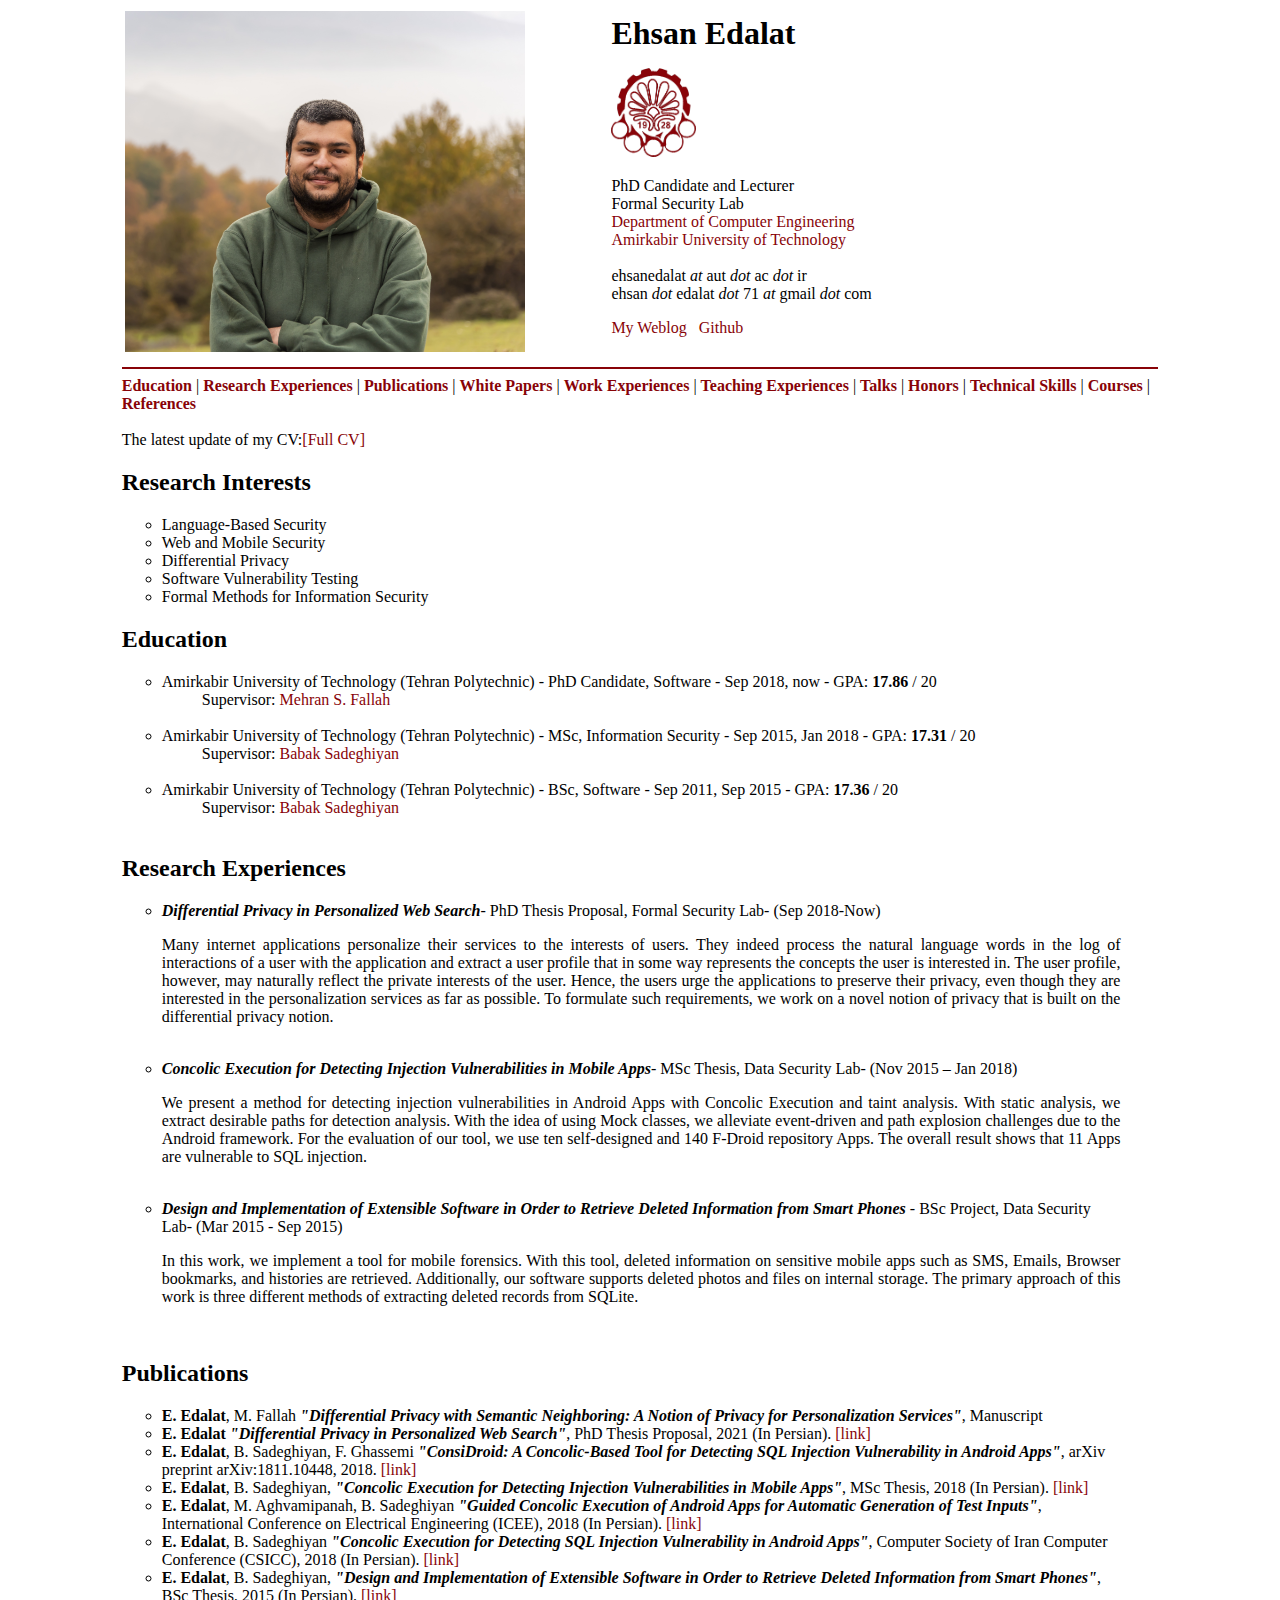
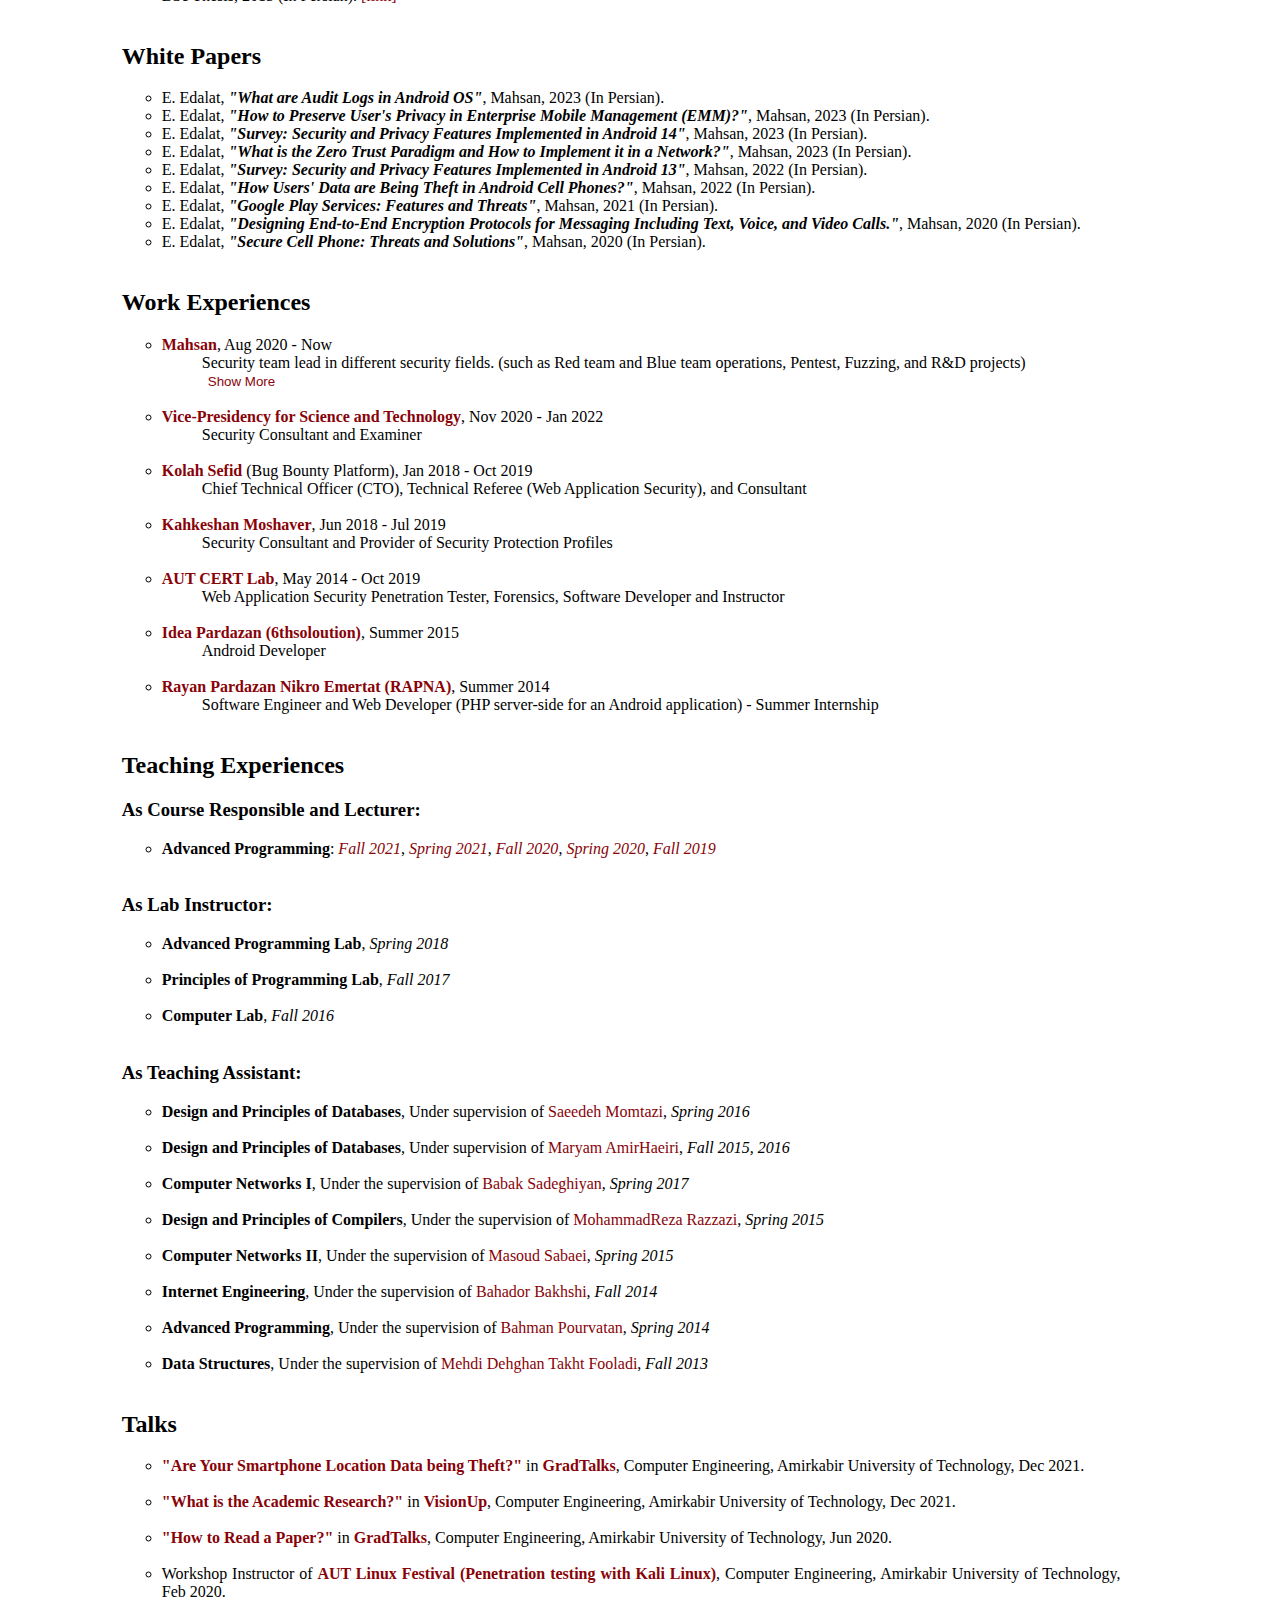
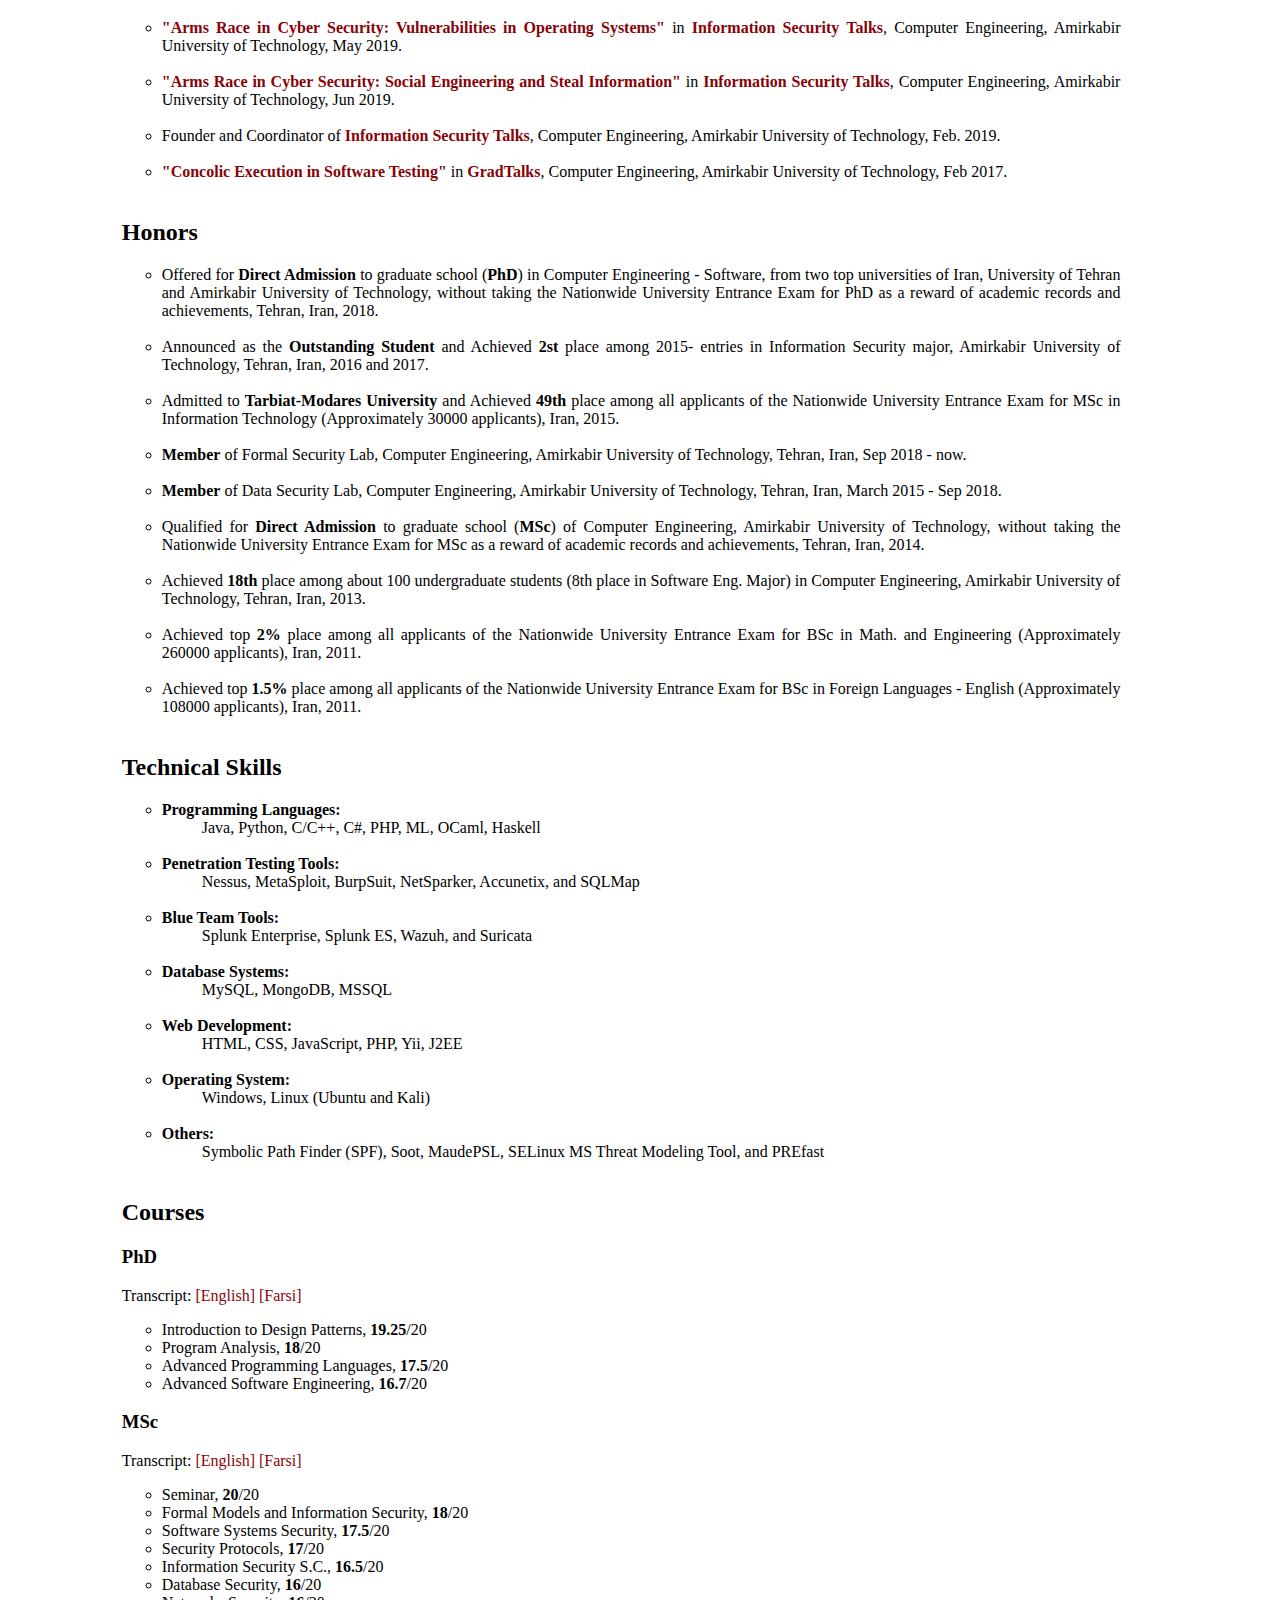
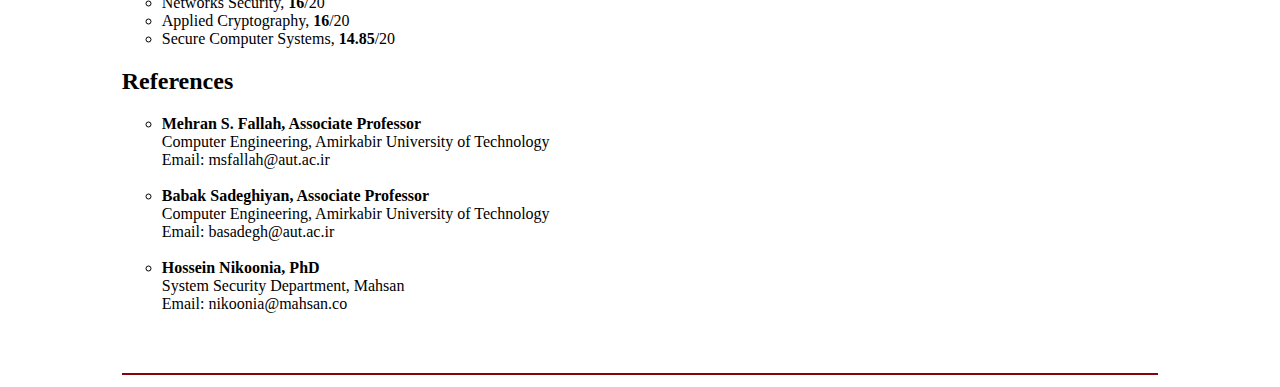
==== index.html @ f77bb970 "Update index.html" ====
<!DOCTYPE html PUBLIC "-//W3C//DTD XHTML 1.0 Strict//EN" "http://www.w3.org/TR/xhtml1/DTD/xhtml1-strict.dtd">
<!-- saved from url= (0032)http://www.cs.uvm.edu/~ceskalka/ -->
<html xmlns="http://www.w3.org/1999/xhtml" xml:lang="en" lang="en"><head><meta http-equiv="Content-Type" content="text/html; charset=UTF-8"/>
<title>Ehsan Edalat</title>

<link rel="stylesheet" href="front.css"/>

<meta name="Author" content="Ehsan Edalat احسان عدالت"/>
<meta name="title" content="Ehsan Edalat احسان عدالت"/>
<meta name="Description" content="Homepage for Ehsan Edalat at Amirkabir University of Technology"/>
<meta name="robots" content="index, follow"/>

</head>
<body>
<div id="topcontents">
<div class="box">
<table width="100%">
<tbody><tr>
<td valign="center">
<img src="./index_files/headshot.jpg" width="400" alt="edalat photo"/>
</td>

<td style="  padding-right: -200px;  padding-left: 15px;"> 

<h1 style="white-space: nowrap;">Ehsan Edalat</h1>


<p></p>
<p>
<a href="http://aut.ac.ir/"><img alt="[AUT logo]" width="85" src="./index_files/autlogo.png"/></a> 
</p>

<p style="  width: 100%;">
PhD Candidate and Lecturer<br/>
Formal Security Lab<br/>
 <a href="https://ce.aut.ac.ir/">Department of Computer Engineering</a><br/>
	<a href="https://aut.ac.ir">Amirkabir University of Technology</a><br/><br/>
ehsanedalat<em> at </em> aut <em> dot </em> ac <em> dot </em> ir<br/>
ehsan<em> dot </em>edalat<em> dot </em>71<em> at </em> gmail <em> dot </em> com<br/>
</p>
<p>
	<a href="https://ehsanedalat.github.io/security-privacy/">My Weblog</a> &nbsp;
	<a href="https://github.com/ehsanedalat">Github</a> &nbsp;
</p>
</p>
</td>
<td style=" padding-right: -200px;  padding-left: 15px; color: transparent"><h1>Ehsan Edalat</h1> </td>
</tr>
</tbody></table>
</div>
<hr></hr>
<!--<a class="bold" href="#researchint">Research Interests</a> -->
<a class="bold" href="#education">Education</a>
| <a class="bold" href="#RESEARCHEXPERIENCES">Research Experiences</a>
| <a class="bold" href="#publications">Publications</a>
| <a class="bold" href="#whitepapers">White Papers</a>
| <a class="bold" href="#research">Work Experiences</a> 
| <a class="bold" href="#teaching">Teaching Experiences</a> 
| <a class="bold" href="#talks">Talks</a> 
| <a class="bold" href="#honors">Honors</a>
| <a class="bold" href="#skills">Technical Skills</a> 
| <a class="bold" href="#courses">Courses</a> 
| <a class="bold" href="#references">References</a> 
<div class="box">
<br/>
The latest update of my CV:<a href="Edalat-CV.pdf">[Full CV]</a>

<a name="researchint"></a>
<h2>Research Interests</h2>

<ul style="    text-align: justify;
    text-justify: inter-word;">
<li> Language-Based Security</li>
<li> Web and Mobile Security</li>
<li> Differential Privacy</li>
<li> Software Vulnerability Testing</li>
<li> Formal Methods for Information Security</li>
</ul>
</div>

<div class="box">
<a name="education"></a>
<h2>Education</h2>

<ul style="    text-align: justify; text-justify: inter-word;">
<li> Amirkabir University of Technology (Tehran Polytechnic) - PhD Candidate, Software - Sep 2018, now - GPA: <b>17.86</b> / 20
<ul style="list-style-type:none">
	<li> Supervisor: <a href="http://aut.ac.ir/msfallah"> Mehran S. Fallah</a></li>
<br/>
</ul>
</li>


<li> Amirkabir University of Technology (Tehran Polytechnic) - MSc, Information Security - Sep 2015, Jan 2018 - GPA: <b>17.31</b> / 20
<ul style="list-style-type:none">
<li> Supervisor: <a href="http://aut.ac.ir/basadegh"> Babak Sadeghiyan</a></li>
<br/>
</ul>
</li>

<li> Amirkabir University of Technology (Tehran Polytechnic) - BSc, Software - Sep 2011, Sep 2015 - GPA: <b>17.36</b> / 20
<ul style="list-style-type:none">
<li> Supervisor: <a href="http://aut.ac.ir/basadegh"> Babak Sadeghiyan</a></li>
<br/>
</ul>
</li>

<!--<li>Imam Khomeini High School, Estahban, Fars, Iran - Diploma in Mathematics and Physics - Sep 2007, Jun 2011
<ul style="list-style-type:none">
<li> GPA: High School <b>19.18</b> / 20, Pre-University <b>18.5</b> / 20</li>
</ul>
</li>-->
</ul>
</div>


<div class="box">
<a name="RESEARCHEXPERIENCES"></a>
<h2>Research Experiences
</h2>


<ul>
<li><b><i>Differential Privacy in Personalized Web Search</b></i>- PhD Thesis Proposal, Formal Security Lab- (Sep 2018-Now)<br/> 
<p>Many internet applications personalize their services to the interests of
users. They indeed process the natural language words in the log of
interactions of a user with the application and extract a user profile that
in some way represents the concepts the user is interested in. The user
profile, however, may naturally reflect the private interests of the user.
Hence, the users urge the applications to preserve their privacy, even though
they are interested in the personalization services as far as possible. To
formulate such requirements, we work on a novel notion of privacy that is built on the differential privacy notion.</p>
</li>
<br/>
<li><b><i>Concolic Execution for Detecting Injection Vulnerabilities in Mobile Apps</b></i>- MSc Thesis, Data Security Lab- (Nov 2015 – Jan 2018)<br/> 
<p>We present a method for detecting injection vulnerabilities in Android Apps with Concolic Execution and taint analysis. With static analysis, we extract desirable paths for detection analysis. With the idea of using Mock classes, we alleviate event-driven and path explosion challenges due to the Android framework. For the evaluation of our tool, we use ten self-designed and 140 F-Droid repository Apps. The overall result shows that 11 Apps are vulnerable to SQL injection.</p>
</li>
<br/>
<li><b><i>Design and Implementation of Extensible Software in Order to Retrieve Deleted Information from Smart Phones </b></i>- BSc Project,  Data Security Lab- (Mar 2015 - Sep 2015)<br/> 
<p>In this work, we implement a tool for mobile forensics. With this tool, deleted information on sensitive mobile apps such as SMS, Emails, Browser bookmarks, and histories are retrieved. Additionally, our software supports deleted photos and files on internal storage. The primary approach of this work is three different methods of extracting deleted records from SQLite.</p>
</li>
<br/>

</ul>
</div>


	
<div class="box">
<a name="publications"></a>
<h2>Publications</h2>


<ul>

<li><b>E. Edalat</b>, M. Fallah <b><i>"Differential Privacy with Semantic Neighboring: A Notion of Privacy for Personalization Services"</i></b>, Manuscript</li>
<li><b>E. Edalat</b> <b><i>"Differential Privacy in Personalized Web Search"</i></b>, PhD Thesis Proposal, 2021 (In Persian).
<a href="PhD-Thesis-Proposal-Ehsan-Edalat.pdf">[link]</a></li>
<li><b>E. Edalat</b>, B. Sadeghiyan, F. Ghassemi <b><i>"ConsiDroid: A Concolic-Based Tool for Detecting SQL Injection Vulnerability in Android Apps"</i></b>, arXiv preprint arXiv:1811.10448, 2018.
<a href="https://arxiv.org/abs/1811.10448">[link]</a></li>

<li><b>E. Edalat</b>, B. Sadeghiyan, <b><i>"Concolic Execution for Detecting Injection Vulnerabilities in Mobile Apps"</i></b>, MSc Thesis, 2018 (In Persian).
<a href="MSThesis.pdf">[link]</a></li>

<li><b>E. Edalat</b>, M. Aghvamipanah, B. Sadeghiyan <b><i>"Guided Concolic Execution of Android Apps for Automatic Generation of Test Inputs"</i></b>, International Conference on Electrical Engineering (ICEE), 2018 (In Persian).
	<a href="ICEE18.pdf">[link]</a></li>
	
<li><b>E. Edalat</b>, B. Sadeghiyan <b><i>"Concolic Execution for Detecting SQL Injection Vulnerability in Android Apps"</i></b>, Computer Society of Iran Computer Conference (CSICC), 2018 (In Persian).
<a href="CSICC18.pdf">[link]</a></li>

<li><b>E. Edalat</b>, B. Sadeghiyan, <b><i>"Design and Implementation of Extensible Software in Order to Retrieve Deleted Information from Smart Phones"</i></b>, ‌‌BSc Thesis, 2015 (In Persian).
<a href="BSThesis.pdf">[link]</a></li>
<br/>
</ul>
</div>

<div class="box">
<a name="whitepapers"></a>
<h2>White Papers</h2>


<ul>
	<li> E. Edalat, <b><i>"What are Audit Logs in Android OS"</i></b>, Mahsan, 2023 (In Persian).</li>
	<li> E. Edalat, <b><i>"How to Preserve User's Privacy in Enterprise Mobile Management (EMM)?"</i></b>, Mahsan, 2023 (In Persian).</li>
	<li> E. Edalat, <b><i>"Survey: Security and Privacy Features Implemented in Android 14"</i></b>, Mahsan, 2023 (In Persian).</li>
	<li> E. Edalat, <b><i>"What is the Zero Trust Paradigm and How to Implement it in a Network?"</i></b>, Mahsan, 2023 (In Persian).</li>
	<li> E. Edalat, <b><i>"Survey: Security and Privacy Features Implemented in Android 13"</i></b>, Mahsan, 2022 (In Persian).</li>
	<li> E. Edalat, <b><i>"How Users' Data are Being Theft in Android Cell Phones?"</i></b>, Mahsan, 2022 (In Persian).</li>
	<li> E. Edalat, <b><i>"Google Play Services: Features and Threats"</i></b>, Mahsan, 2021 (In Persian).</li>
	<li> E. Edalat, <b><i>"Designing End-to-End Encryption Protocols for Messaging Including Text, Voice, and Video Calls."</i></b>, Mahsan, 2020 (In Persian).</li>
	<li> E. Edalat, <b><i>"Secure Cell Phone: Threats and Solutions"</i></b>, Mahsan, 2020 (In Persian).</li>
<br/>
</ul>
</div>

<div class="box">
<a name="research"></a>

<h2>Work Experiences</h2>
<ul>
<li><a href="https://mahsan.co/"><b>Mahsan</b></a>, Aug 2020 - Now
<ul style="list-style-type:none">
	<li> Security team lead in different security fields. (such as Red team and Blue team operations, Pentest, Fuzzing, and R&D projects)</li>
	<li class="content-container">
	    <div class="hidden-content">
	        My experiences are outlined below, but they are not limited to these items
		    <ul>
			<li>Supervising Projects:
			<ol>
			    	<li>Software Fuzzing</li>
			    	<li>Mobile and Web Pentests</li>
				<li>SOC:</li>
					<ol>
						<li>MITRE ATT&CK Framework</li>
						<li>Incident and Response Procedures</li>
						<li>Security appliances (such as Vulnerability management tool, IDS/IPS, Mail security and Password management)</li>
					</ol>
			</ol>
			</li>
			<li>Researching to find solutions to:
				<ol>
					<li> Make secure a network architecture of a production</li>
					<li> Make anonymous communication between two parties.</li>
				</ol>
			</li>
			<li>Familiar with:
				<ol>
					<li> Security standards as NIST 800-53, CIS security hardening guides, Cisco SAFE</li>
					<li> Security Protection Profiles, NIAP, Mobile Device fundamentals for example</li>
					<li> Secure Software Development Lifecycle (SSDLC)</li>
					<li> System Security (Secure boot, TPM, Full Disk Encryption)</li>
				</ol>
			</li>
			<li>Talks:
				<ol> Introduction to Fuzzing</ol>
			</li>
		</ul>

	</div>    
	</li>
	<li><button id="showMoreBtn">Show More</button></li>
	</ul>
<br/></li>
<li><a href="https://isti.ir/"><b>Vice-Presidency for Science and Technology</b></a>, Nov 2020 - Jan 2022
<ul style="list-style-type:none"><li>Security Consultant and Examiner</li></ul>
<br/></li>
<li><a href="https://kolahsefid.org"><b>Kolah Sefid</b></a> (Bug Bounty Platform), Jan 2018 - Oct 2019
	<ul style="list-style-type:none"><li>Chief Technical Officer (CTO), Technical Referee (Web Application Security), and Consultant</li></ul>
<br/></li>

<li><b><a href="http://knsecure.com">Kahkeshan Moshaver</a></b>, Jun 2018 - Jul 2019
	<ul style="list-style-type:none"><li>Security Consultant and Provider of Security Protection Profiles</li></ul>
<br/></li>

<li><b><a href="https://apa.aut.ac.ir">AUT CERT Lab</a></b>, May 2014 - Oct 2019
	<ul style="list-style-type:none"><li>Web Application Security Penetration Tester, Forensics, Software Developer and Instructor</li></ul>
<br/></li>

<li><b><a href="">Idea Pardazan (6thsoloution)</a></b>, Summer 2015
	<ul style="list-style-type:none"><li>Android Developer</li></ul>
<br/></li>
<li><b><a href="https://www.linkedin.com/company/rapna-rayan-pardazan-nikro-emertat-/">Rayan Pardazan Nikro Emertat (RAPNA)</a></b>, Summer 2014
	<ul style="list-style-type:none"><li>Software Engineer and Web Developer (PHP server-side for an Android application) - Summer Internship</li></ul>
<br/></li>
</ul>
</div>

<div class="box">
<a name="teaching"></a>
<h2>Teaching Experiences</h2> 

<h3> As Course Responsible and Lecturer:</h3>
	<ul style="    text-align: justify;
    text-justify: inter-word;">
<li> <b>Advanced Programming</b>: <a href="AP-Fall2021.html"><em>Fall 2021</em></a>, <a href="AP-Spring2021.html"><em>Spring 2021</em></a>, <a href="AP-Fall2020.html"><em>Fall 2020</em></a>, <a href="AP-Spring2020.html"><em>Spring 2020</em></a>, <a href="AP-Fall2019.html"><em>Fall 2019</em></a>
<br/><br/></li></ul>

	<h3> As Lab Instructor:</h3>
	<ul style="    text-align: justify;
    text-justify: inter-word;">
	<li> <b>Advanced Programming Lab</b>, <em>Spring 2018</em>
<br/><br/></li>
<li> <b>Principles of Programming Lab</b>, <em>Fall 2017</em>
<br/><br/></li>
<li> <b>Computer Lab</b>, <em> Fall 2016 </em>
<br/><br/></li></ul>
	<h3> As Teaching Assistant:</h3> 
	<ul style="    text-align: justify;
    text-justify: inter-word;">
<li> <b>Design and Principles of Databases</b>, Under supervision of <a href="http://aut.ac.ir/momtazi"> Saeedeh Momtazi</a>, <em>Spring 2016</em>
<br/><br/></li>
<li> <b>Design and Principles of Databases</b>, Under supervision of <a href="https://scholar.google.com/citations?user=eqX0aK8AAAAJ&hl=en"> Maryam AmirHaeiri</a>, <em>Fall 2015, 2016</em>
<br/><br/></li>
<li> <b>Computer Networks I</b>, Under the supervision of <a href="http://aut.ac.ir/basadegh"> Babak Sadeghiyan</a>, <em>Spring 2017</em>
<br/><br/></li>
<li> <b>Design and Principles of Compilers</b>, Under the supervision of <a href="http://aut.ac.ir/razzazi">  MohammadReza Razzazi</a>, <em>Spring 2015</em>
<br/><br/></li>
<li> <b>Computer Networks II</b>, Under the supervision of <a href="http://aut.ac.ir/sabaei"> Masoud Sabaei</a>, <em>Spring 2015</em>
<br/><br/></li>
<li> <b>Internet Engineering</b>, Under the supervision of <a href="http://aut.ac.ir/bbakhshi"> Bahador Bakhshi</a>, <em>Fall 2014</em>
<br/><br/></li>
<li> <b>Advanced Programming</b>, Under the supervision of <a href="https://www.linkedin.com/in/bahman-pourvatan-98b6252a/?originalSubdomain=ir"> Bahman Pourvatan</a>, <em>Spring 2014</em>
<br/><br/></li>
<li> <b>Data Structures</b>, Under the supervision of <a href="http://aut.ac.ir/dehghan"> Mehdi Dehghan Takht Fooladi</a>, <em>Fall 2013</em>
<br/><br/></li>
</ul>


</div>

<div class="box">
<a name="talks"></a>
<h2>Talks</h2>

<ul style="text-align: justify;
    text-justify: inter-word;">
	<li><b><a href="https://t.me/ceit_ssc/1159">"Are Your Smartphone Location Data being Theft?"</i></a></b> in <b><a href="http://ceit.aut.ac.ir/~gradtalk">GradTalks</a></b>, Computer Engineering, Amirkabir University of Technology, Dec 2021.<br/><br/></li>
	<li><b><a href="https://t.me/CeVisionUp/18">"What is the Academic Research?"</i></a></b> in <b><a href="https://t.me/CeVisionUp">VisionUp</a></b>, Computer Engineering, Amirkabir University of Technology, Dec 2021.<br/><br/></li>
	<li><b><a href="https://t.me/ceit_ssc/1002">"How to Read a Paper?"</i></a></b> in <b><a href="http://ceit.aut.ac.ir/~gradtalk">GradTalks</a></b>, Computer Engineering, Amirkabir University of Technology, Jun 2020.<br/><br/></li>
	<li>Workshop Instructor of <b><a href="http://linuxfest.aut.ac.ir/workshops/5e3af6a1c726a17d72f5a7bb">AUT Linux Festival (Penetration testing with Kali Linux)</a></b>, Computer Engineering, Amirkabir University of Technology, Feb 2020.<br/><br/></li>
	<li><b><a href="https://apa.aut.ac.ir/wp-content/uploads/2018/06/photo_2018-06-23_17-33-13.jpg">"Arms Race in Cyber Security: Vulnerabilities in Operating Systems"</i></a></b> in <b><a href="https://apa.aut.ac.ir/?page_id=5066">Information Security Talks</a></b>, Computer Engineering, Amirkabir University of Technology, May 2019.<br/><br/></li>
	<li><b><a href="https://apa.aut.ac.ir/wp-content/uploads/2018/06/photo_2018-06-23_17-34-18.jpg">"Arms Race in Cyber Security: Social Engineering and Steal Information"</i></a></b> in <b><a href="https://apa.aut.ac.ir/?page_id=5066">Information Security Talks</a></b>, Computer Engineering, Amirkabir University of Technology, Jun 2019.<br/><br/></li>
	<li>Founder and Coordinator of <b><a href="https://apa.aut.ac.ir/?page_id=5066">Information Security Talks</a></b>, Computer Engineering, Amirkabir University of Technology, Feb. 2019.<br/><br/></li>
	<li><b><a href="https://ceit.aut.ac.ir/~gradtalk/files/EhsanEdalat/Poster.jpg">"Concolic Execution in Software Testing"</i></a></b> in <b><a href="http://ceit.aut.ac.ir/~gradtalk">GradTalks</a></b>, Computer Engineering, Amirkabir University of Technology, Feb 2017.<br/><br/></li>
</ul>
</div>

	
<div class="box">
<a name="honors"></a>
<h2>Honors</h2>

<ul style="    text-align: justify;
    text-justify: inter-word;">	
<li>Offered for <b>Direct Admission</b> to graduate school (<b>PhD</b>) in Computer Engineering - Software, from two top universities of Iran, University of Tehran and
Amirkabir University of Technology, without taking the Nationwide University Entrance Exam for PhD as a reward of academic records and achievements,
Tehran, Iran, 2018.<br/><br/></li>	
<li>Announced as the <b>Outstanding Student</b> and Achieved <b>2st</b> place among 2015-
entries in Information Security major, Amirkabir University of Technology, Tehran,
Iran, 2016 and 2017.<br/><br/></li>
<li> Admitted to <b>Tarbiat-Modares University</b> and Achieved <b> 49th </b> place among all
applicants of the Nationwide University Entrance Exam for MSc in Information
Technology (Approximately 30000 applicants), Iran, 2015.<br/><br/></li>
<li> <b>Member</b> of Formal Security Lab, Computer Engineering, Amirkabir University of Technology, Tehran, Iran, Sep 2018 - now.<br/><br/></li>
<li> <b>Member</b> of Data Security Lab, Computer Engineering, Amirkabir University of Technology, Tehran, Iran, March 2015 - Sep 2018.<br/><br/></li>
<li> Qualified for <b>Direct Admission</b> to graduate school (<b>MSc</b>) of Computer Engineering, Amirkabir University of Technology, without
taking the Nationwide University Entrance Exam for MSc as a reward of academic records and achievements, Tehran, Iran, 2014.<br/><br/></li>
<li> Achieved <b>18th</b> place among about 100 undergraduate students  (8th place in Software Eng. Major) in Computer Engineering, Amirkabir University of Technology, Tehran, Iran, 2013. <br/><br/></li>
<li> Achieved top <b>2%</b> place among all applicants of the Nationwide University Entrance Exam for BSc in Math. and Engineering (Approximately 260000 applicants), Iran, 2011.<br/><br/></li>
<li> Achieved top <b>1.5%</b> place among all applicants of the Nationwide University Entrance Exam for BSc in Foreign Languages - English (Approximately 108000 applicants), Iran, 2011.<br/><br/></li>

</ul>
</div>

	


<div class="box">
<a name="skills"></a>
<h2>Technical Skills</h2> 

<ul style=    "text-align: justify;
    text-justify: inter-word;">
	<li><b>Programming Languages:</b>
	<ul style="list-style-type:none">
		<li>Java, Python, C/C++, C#, PHP, ML, OCaml, Haskell</li>
		
	</ul><br/></li>
	<li><b>Penetration Testing Tools:</b>
	<ul style="list-style-type:none">
		<li>Nessus, MetaSploit, BurpSuit, NetSparker, Accunetix, and SQLMap</li>
	</ul>
	<br/></li>
	<li><b>Blue Team Tools:</b>
	<ul style="list-style-type:none">
		<li>Splunk Enterprise, Splunk ES, Wazuh, and Suricata</li>
	</ul>
	<br/></li>
	<li><b>Database Systems:</b>
	<ul style="list-style-type:none">
		<li>MySQL, MongoDB, MSSQL</li>
	</ul><br/></li>
	<li><b>Web Development:</b>
	<ul style="list-style-type:none">
		<li>HTML, CSS, JavaScript, PHP, Yii, J2EE</li>
	</ul>
	<br/></li>
	<li><b>Operating System:</b>
	<ul style="list-style-type:none">
		<li>Windows, Linux (Ubuntu and Kali)</li>
	</ul>
	<br/></li>
	<li><b>Others:</b>
	<ul style="list-style-type:none">
		<li>Symbolic Path Finder (SPF), Soot, MaudePSL, SELinux MS Threat Modeling Tool, and PREfast</li>
	</ul>
	<br/></li>
	</ul>
</div>
	




<div class="box">
<a name="courses"></a>
<h2>Courses</h2>

<h3>PhD</h3>
Transcript: 
<a href="PhDTranscript-en.pdf">[English]</a>
<a href="PhDTranscript-fa.pdf">[Farsi]</a>
<ul style=    "text-align: justify;
    text-justify: inter-word;">
	
	<li>Introduction to Design Patterns, <b>19.25</b>/20</li>
	<li>Program Analysis, <b>18</b>/20</li>
	<li>Advanced Programming Languages, <b>17.5</b>/20</li>
	<li>Advanced Software Engineering, <b>16.7</b>/20</li>
		
</ul>


<h3>MSc</h3>
Transcript: 
<a href="MScTranscript-en.pdf">[English]</a>
<a href="MScTranscript-fa.pdf">[Farsi]</a>
<ul style=    "text-align: justify;
    text-justify: inter-word;">
	
	<li>Seminar, <b>20</b>/20</li>
	<li>Formal Models and Information Security, <b>18</b>/20</li>
	<li>Software Systems Security, <b>17.5</b>/20</li>
	<li>Security Protocols, <b>17</b>/20</li>
	<li>Information Security S.C., <b>16.5</b>/20</li>
	<li>Database Security, <b>16</b>/20</li>
	<li>Networks Security, <b>16</b>/20</li>
	<li>Applied Cryptography, <b>16</b>/20</li>
	<li>Secure Computer Systems, <b>14.85</b>/20</li>
	
	
	
</ul>

</div>




<div class="box">
<a name="references"></a>
<h2>References</h2>

<ul style=    "text-align: justify;
    text-justify: inter-word;">
	<li><b>Mehran S. Fallah, Associate Professor</b><br/>
	Computer Engineering, Amirkabir University of Technology
	<br/>Email: msfallah@aut.ac.ir
	<br/><br/>
	</li>
	<li><b>Babak Sadeghiyan, Associate Professor</b><br/>
	Computer Engineering, Amirkabir University of Technology
	<br/>Email: basadegh@aut.ac.ir
	<br/><br/>
	</li>	
	<li><b>Hossein Nikoonia, PhD</b><br/>
	System Security Department, Mahsan
	<br/>Email: nikoonia@mahsan.co
	<br/><br/>
	</li>
	</ul>
</div>

<br/>
<hr></hr>

<div style="font-size: 12px;    text-align: right;">
</p>
</div>
</div>

<!-- Default Statcounter code for My Homepage http://ehsanedalat.github.io -->
<script type="text/javascript">
var sc_project=12239089; 
var sc_invisible=1; 
var sc_security="88bb0bfa"; 
var sc_https=1; 
</script>
<script type="text/javascript"
src="https://www.statcounter.com/counter/counter.js" async></script>
<noscript><div class="statcounter"><a title="Web Analytics Made Easy -
StatCounter" href="https://statcounter.com/" target="_blank"><img
class="statcounter" src="https://c.statcounter.com/12239089/0/88bb0bfa/1/"
alt="Web Analytics Made Easy - StatCounter"></a></div></noscript>
<!-- End of Statcounter Code -->
<script>
	document.getElementById ("showMoreBtn").addEventListener ("click", function () {
	    var content = document.querySelector (".hidden-content");
	    if (content.style.display === "none" || content.style.display === "") {
	        content.style.display = "block";
	        this.textContent = "Show Less";
	    } else {
	        content.style.display = "none";
	        this.textContent = "Show More";
	    }
});

</script>



</body></html>
---- front.css ----
html { 
  color: black; 
  text-align: left;
  font-family: garamond, geneva, calibri, georgia, palatino, times, serif;
}

body {
/*  background-image: url('tree.png'); */
  background-repeat: no-repeat;
  background-attachment: fixed; 
}

ul {
 list-style: circle;
}

dl,dt,ul { 
/*  color: black; */
/*  font-size: small; */
  text-align: left;
  margin-right: 1cm;
}

P {
  text-align: justify;
/*  color: black; */
/*   font-size: small; */
/*  font-family: Arial, Helvetica, sans-serif;   */
}

a {
    /* color: #3F65AE; */
    color: #880308; 
  text-decoration: none;
}

.feed-icon {
  float: right;
}

.validator-link {
  font-family: Arial, Helvetica, times, serif; 
  font-size: 0.8em;
}

img {
  border: 0px;
}

A:visited {
  
}

A:link {

}

A:hover {
  text-decoration: underline;
}

.menu, .submenu {
  font-family: Arial, Helvetica, sans-serif;  
}

.menu {
  font-size: 12px; 
  border-bottom: 1px solid #52547a;
}

.submenu {
  text-align: right; 
  font-size: 10px; 
}

P.emph2 {
  border: 1px solid black;
  padding: 10px;
  background: url('pattern26.gif') repeat;
}

HR {
    border: 1px solid #880308; 
/* background-color: #3F65AE; */

}

P.emph {
  color: white; 
  border: 1px solid black;
  padding: 10px;
  background-color: #3F65AE;
/* background: url('1960_dots.gif') repeat;  */
}

A.emph {
  color: white;
  font-style: italic;
}

A.emph:visited {
  color: white;
}

A.bold {
  font-weight: bold;
}

DIV.abstract {
  margin-left: 1in;
  margin-right: 1in;
}


.box {
    padding: 0px 0px;
/*    background-color: #fff; */
}

#contents {
    width: 71%;
    margin: auto;
}

#topcontents {
	
    width: 82%;
    margin: auto;
}

.paper-title {
  font-weight: bold;
}

.paper-venue {
  font-style: italic;
}

h1 {
  margin: 0;
}

.hidden-content {
    display: none;
}

.show-content {
    display: block;
}
#showMoreBtn {
    background: none;
    border: none;
	color: #880308; 
  	text-decoration: none;
    cursor: pointer;
    outline: none; /* Remove focus highlight for some browsers */
}

#showMoreBtn:hover {
    text-decoration: none;
}
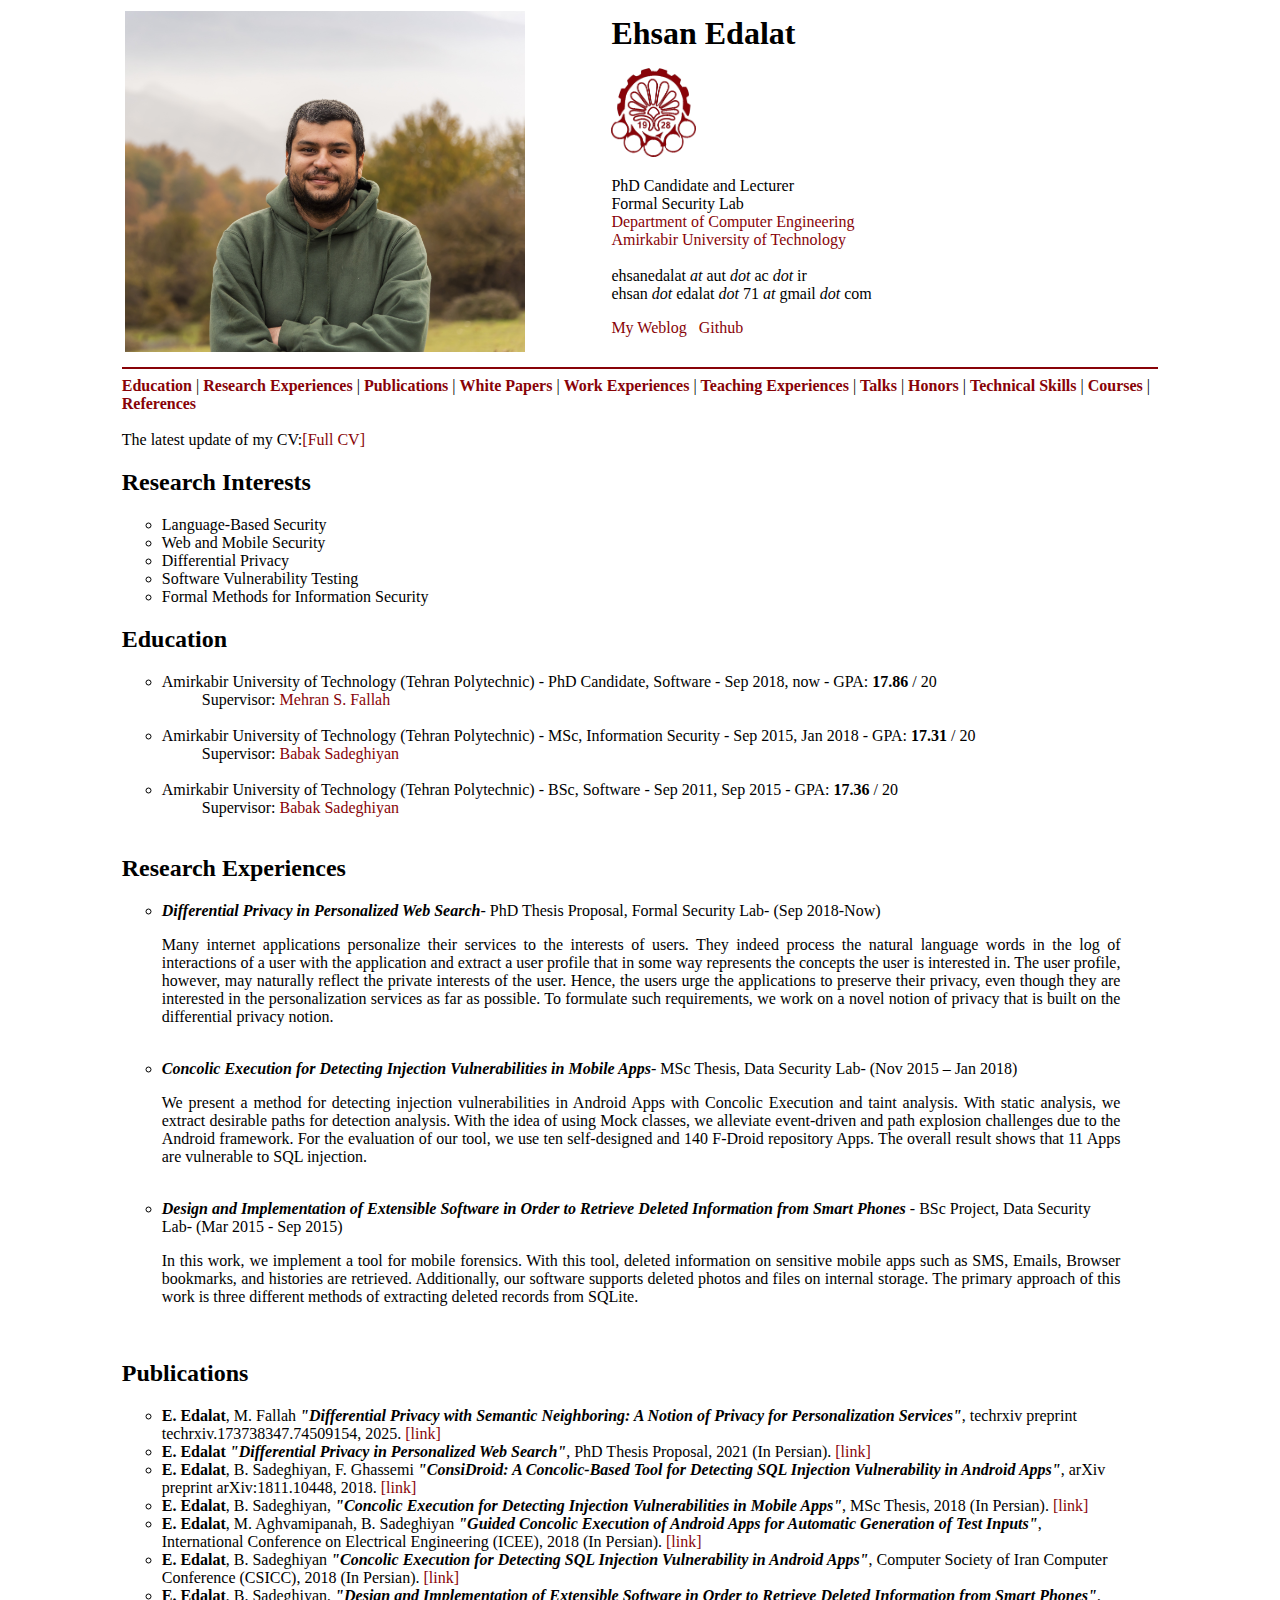
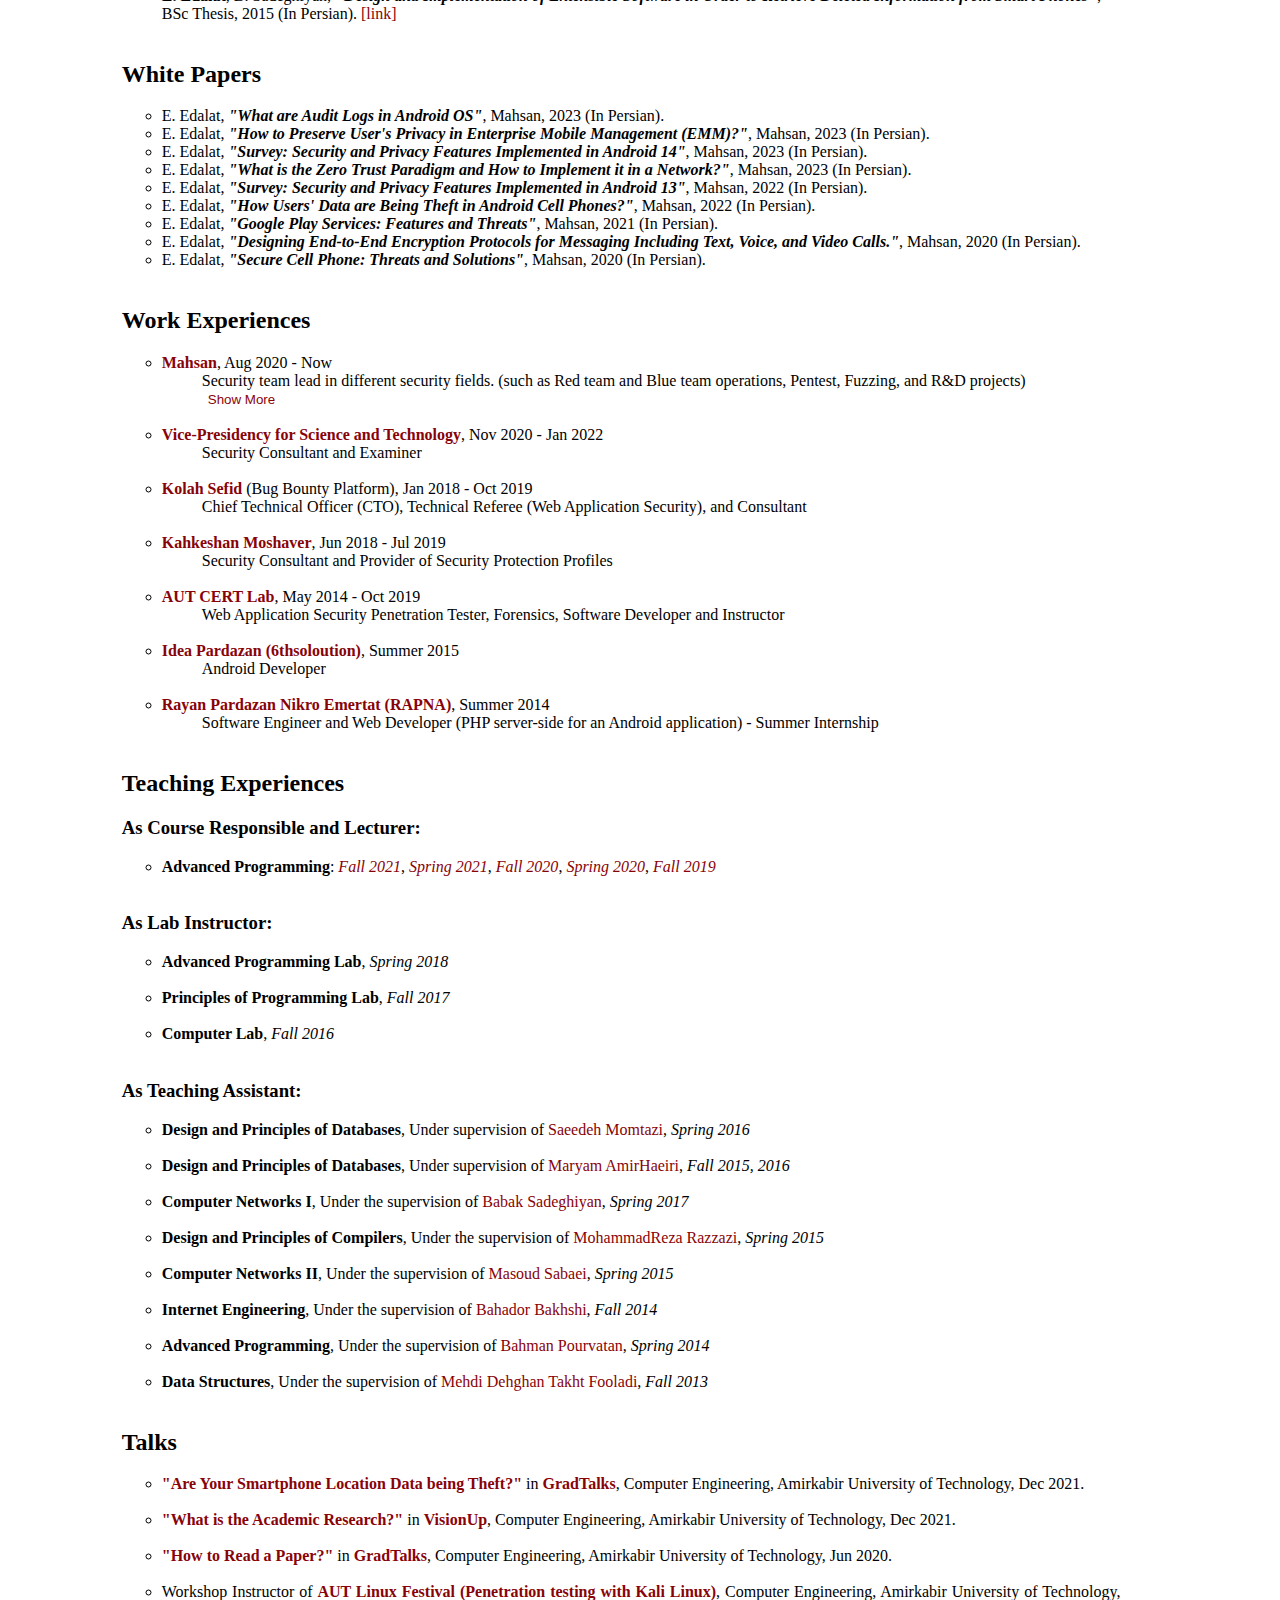
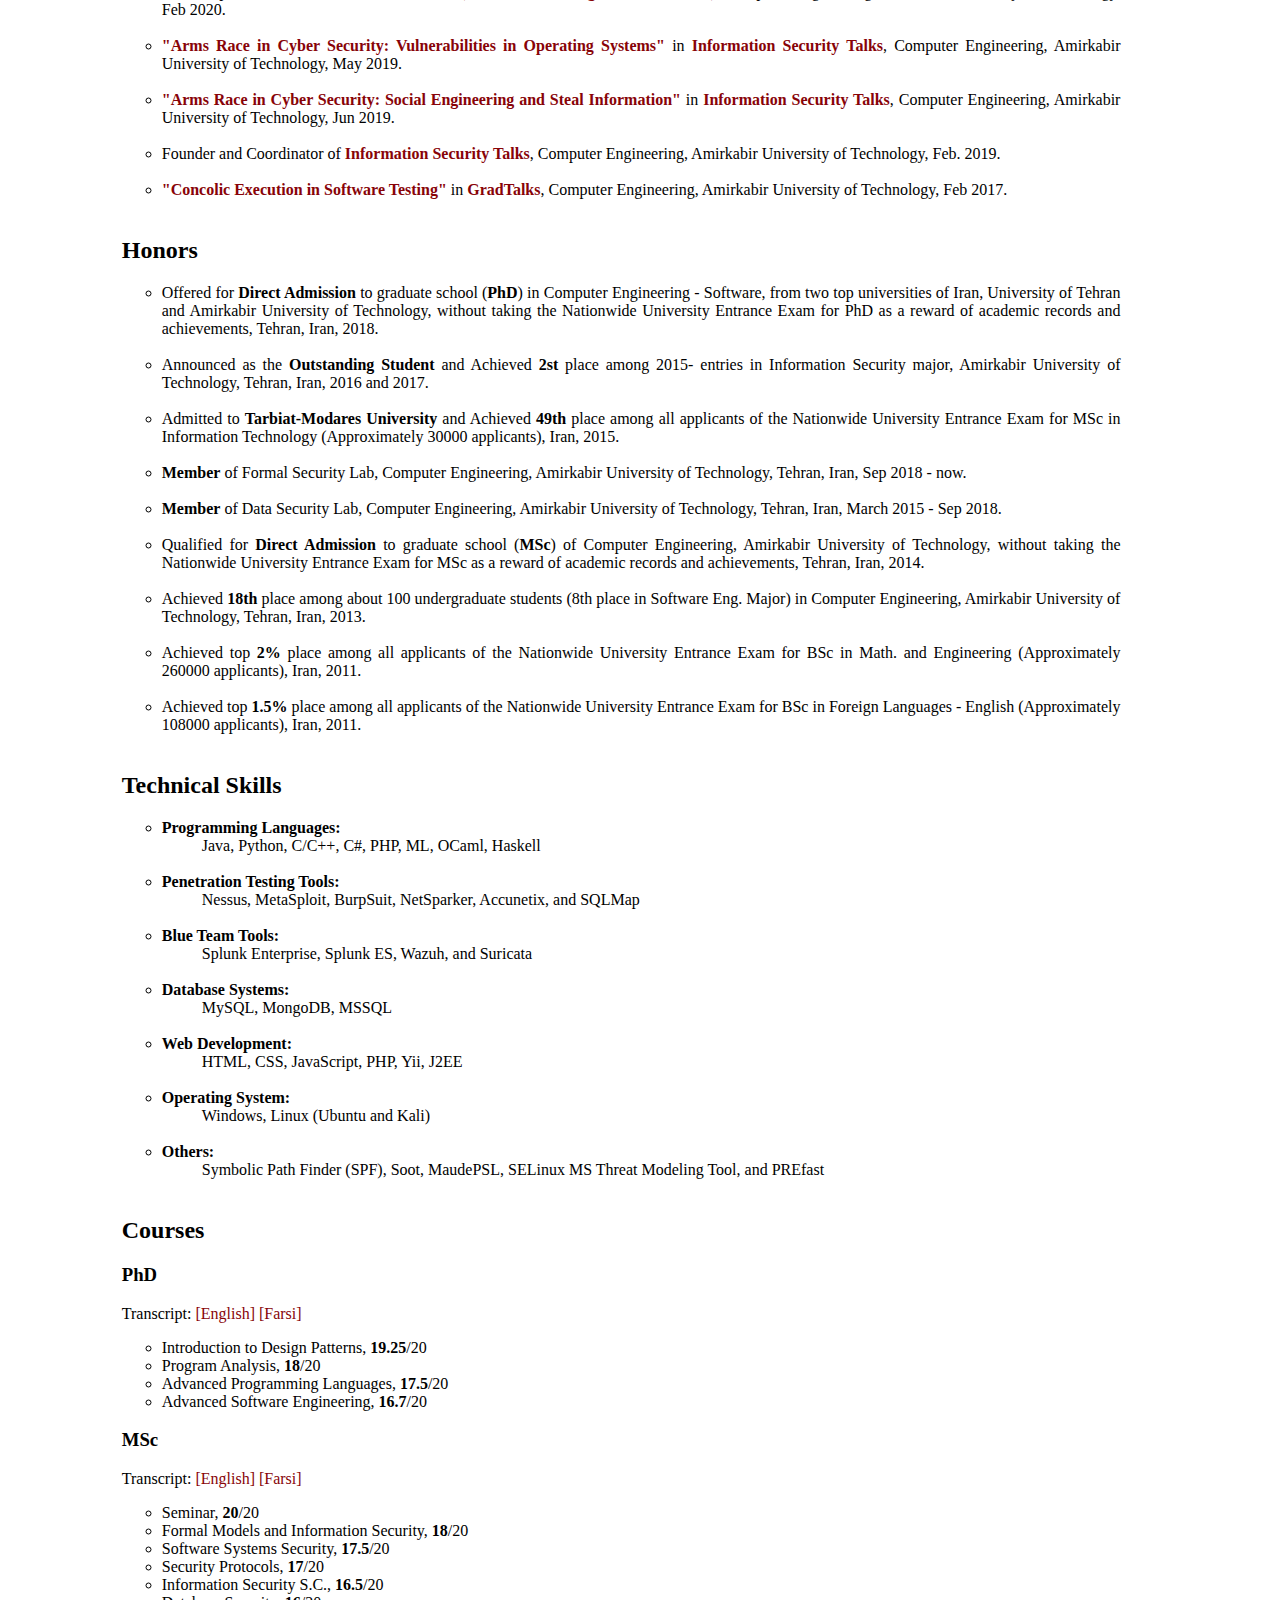
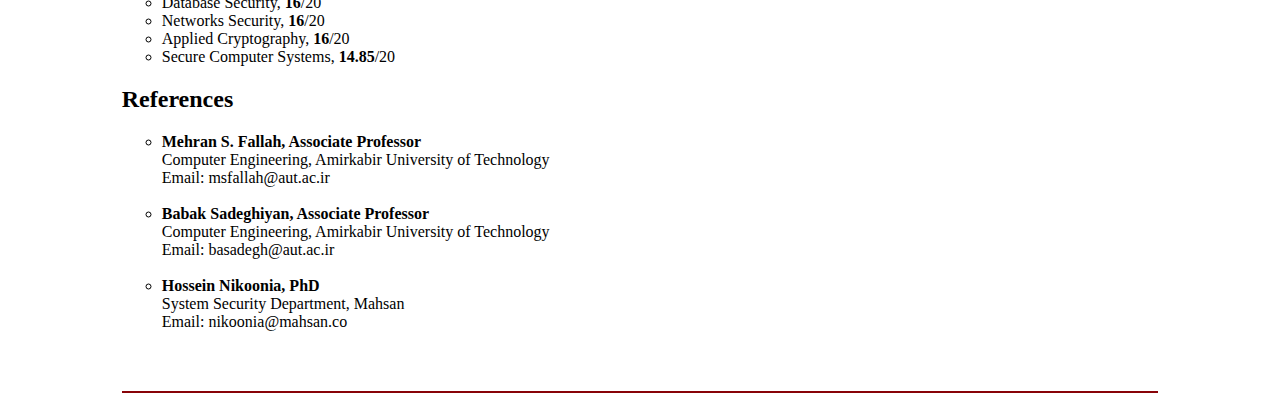
==== commit ab7d6d5c: "Update index.html" ====
--- a/index.html
+++ b/index.html
@@ -153,7 +153,8 @@
 
 <ul>
 
-<li><b>E. Edalat</b>, M. Fallah <b><i>"Differential Privacy with Semantic Neighboring: A Notion of Privacy for Personalization Services"</i></b>, Manuscript</li>
+<li><b>E. Edalat</b>, M. Fallah <b><i>"Differential Privacy with Semantic Neighboring: A Notion of Privacy for Personalization Services"</i></b>, techrxiv preprint techrxiv.173738347.74509154, 2025.
+<a href="https://www.techrxiv.org/doi/full/10.36227/techrxiv.173738347.74509154/v1">[link]</a></li>
 <li><b>E. Edalat</b> <b><i>"Differential Privacy in Personalized Web Search"</i></b>, PhD Thesis Proposal, 2021 (In Persian).
 <a href="PhD-Thesis-Proposal-Ehsan-Edalat.pdf">[link]</a></li>
 <li><b>E. Edalat</b>, B. Sadeghiyan, F. Ghassemi <b><i>"ConsiDroid: A Concolic-Based Tool for Detecting SQL Injection Vulnerability in Android Apps"</i></b>, arXiv preprint arXiv:1811.10448, 2018.
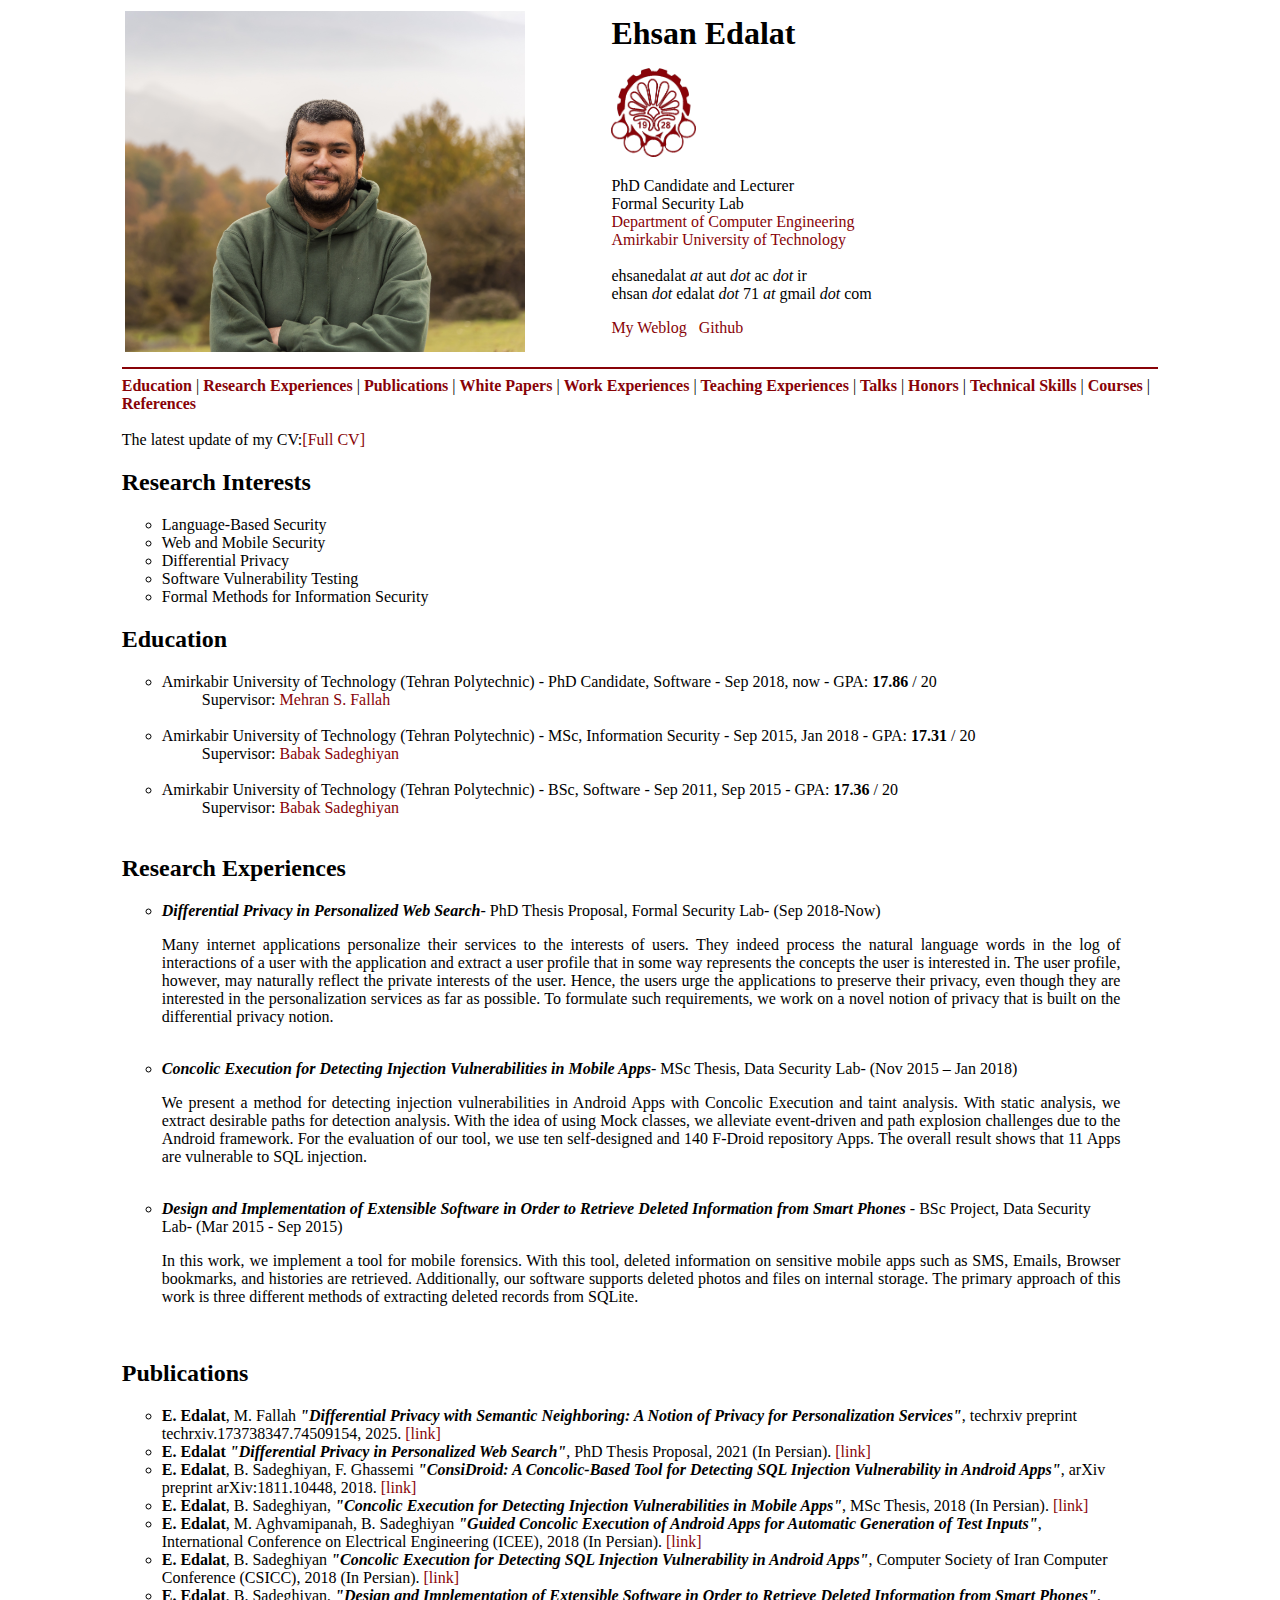
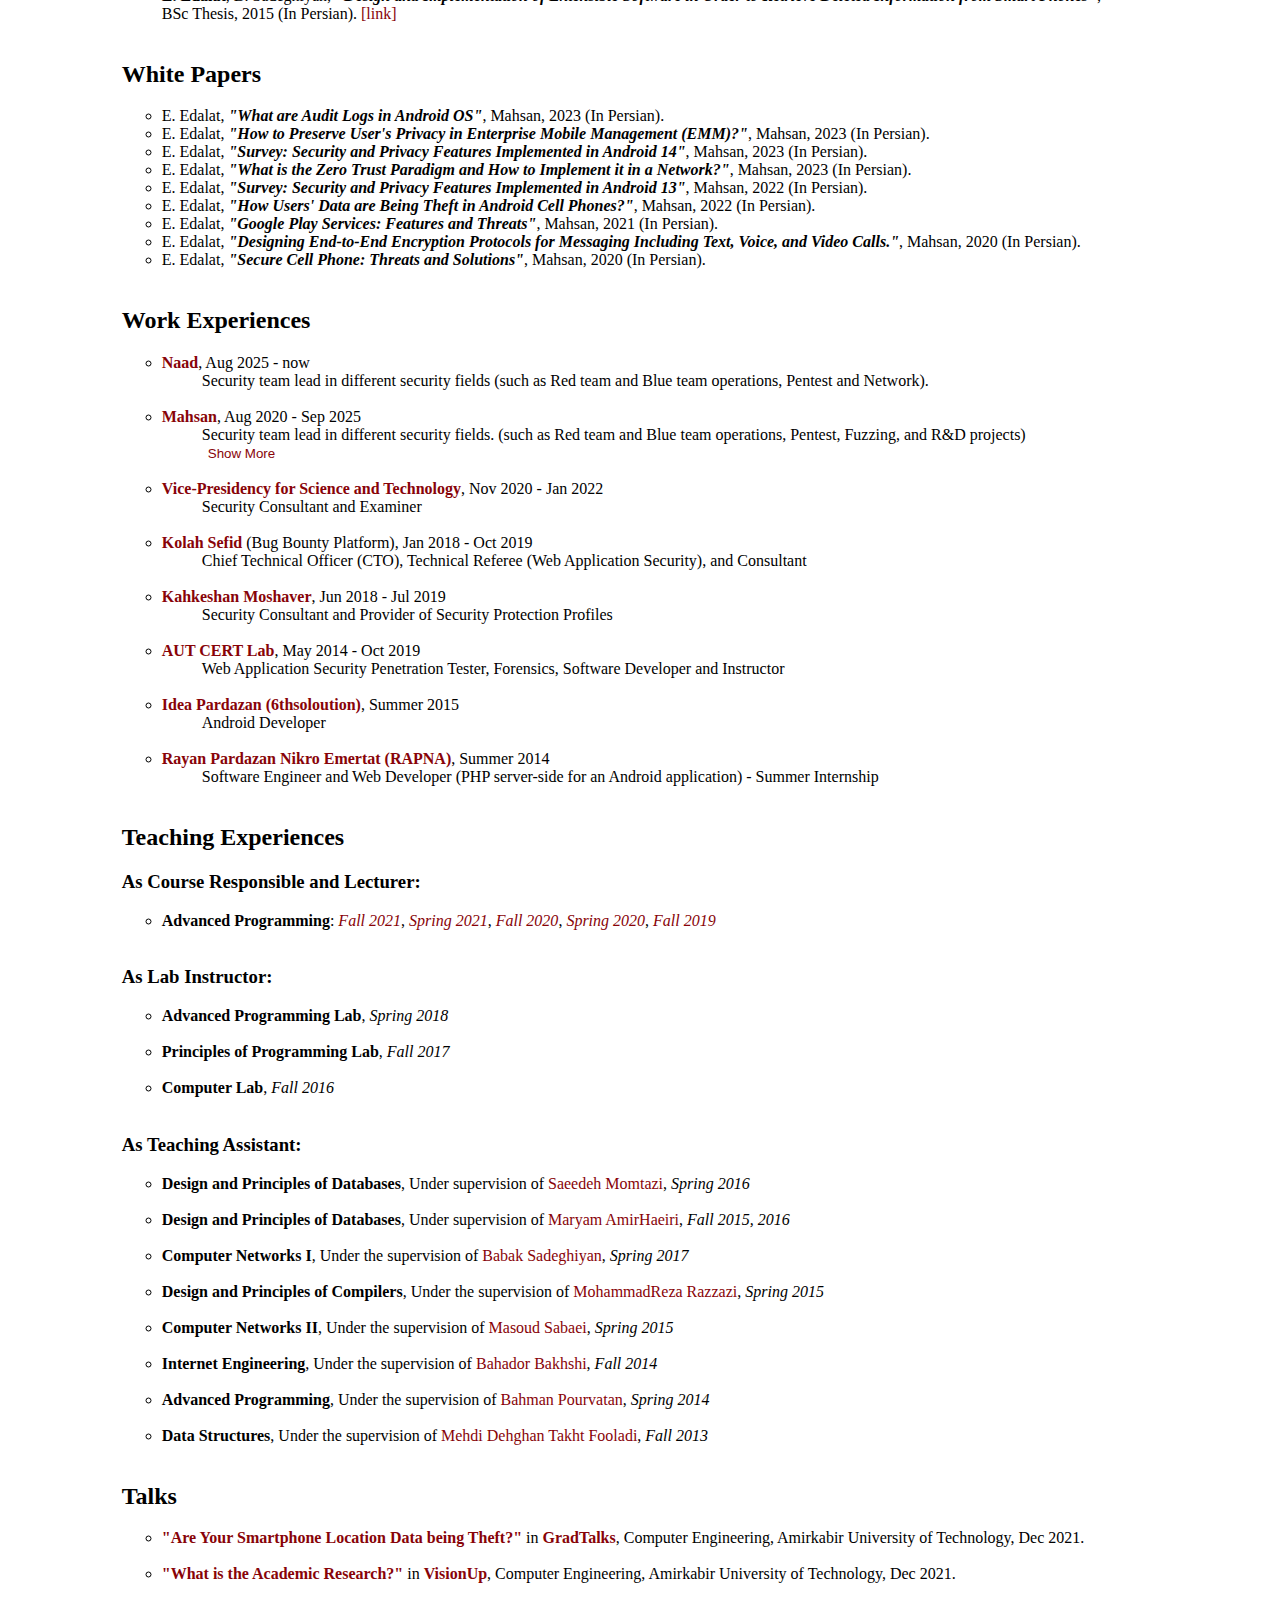
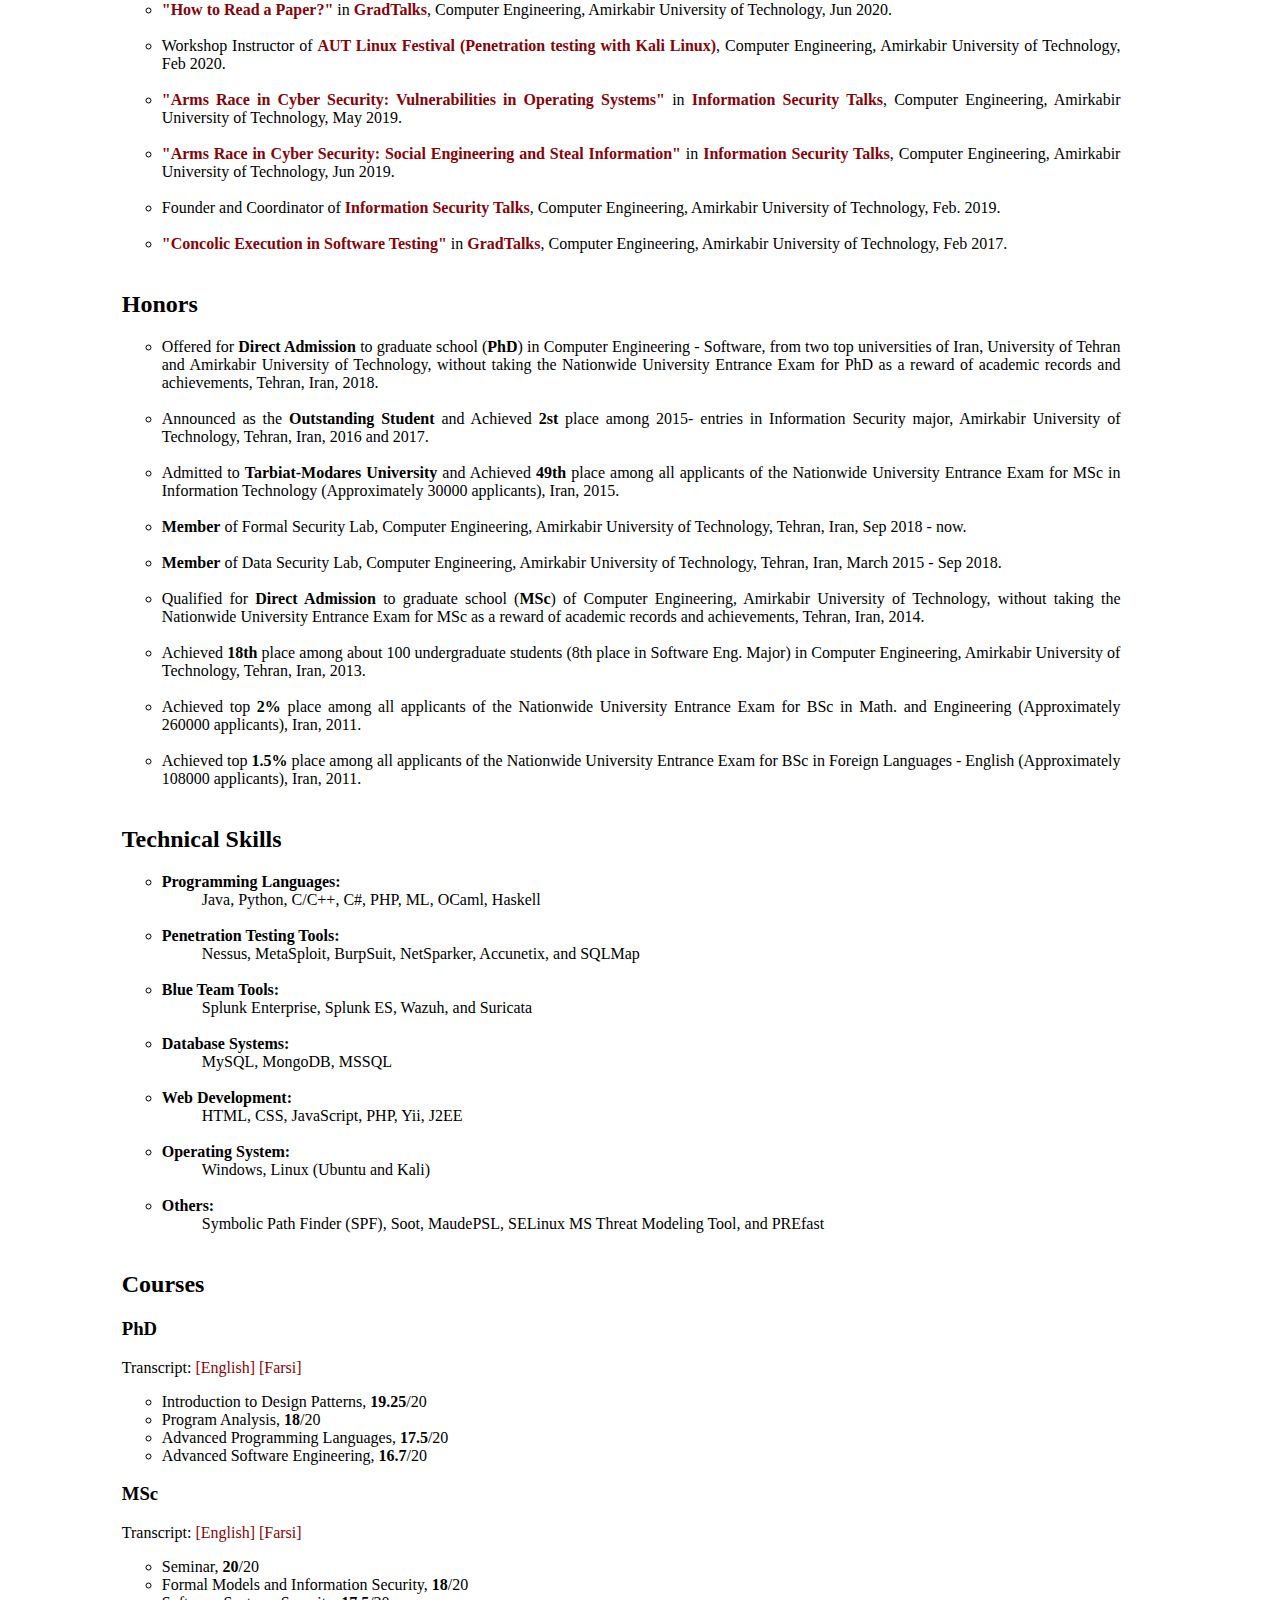
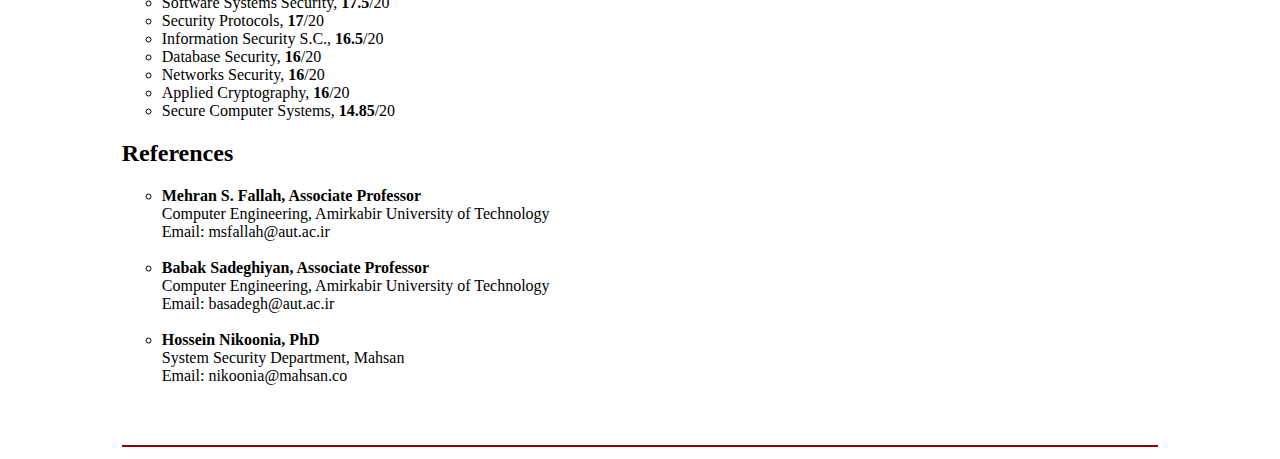
==== commit 62612aa5: "Update index.html" ====
--- a/index.html
+++ b/index.html
@@ -199,7 +199,10 @@
 
 <h2>Work Experiences</h2>
 <ul>
-<li><a href="https://mahsan.co/"><b>Mahsan</b></a>, Aug 2020 - Now
+<li><a href="https://naadsecure.ir"><b>Naad</b></a>, Aug 2025 - now
+<ul style="list-style-type:none"><li>Security team lead in different security fields (such as Red team and Blue team operations, Pentest and Network).</li></ul>
+<br/></li>
+<li><a href="https://mahsan.co/"><b>Mahsan</b></a>, Aug 2020 - Sep 2025
 <ul style="list-style-type:none">
 	<li> Security team lead in different security fields. (such as Red team and Blue team operations, Pentest, Fuzzing, and R&D projects)</li>
 	<li class="content-container">
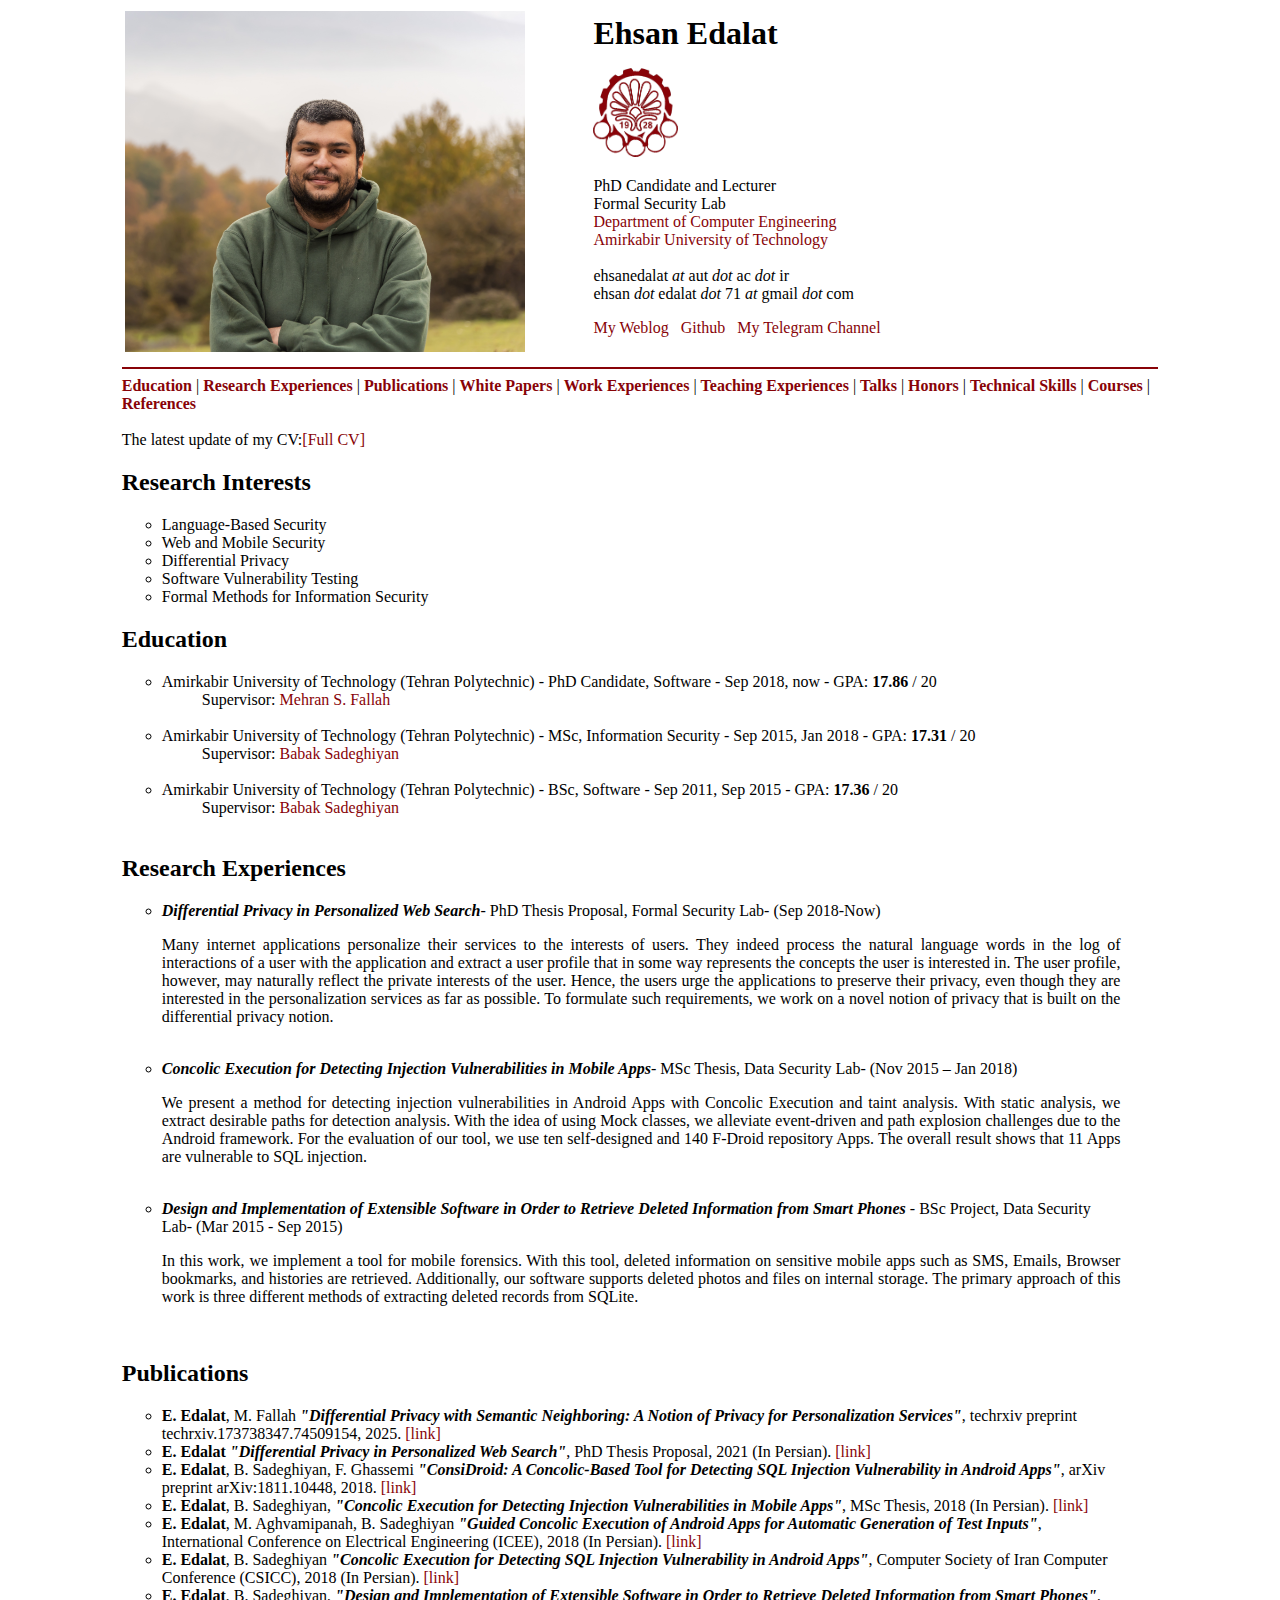
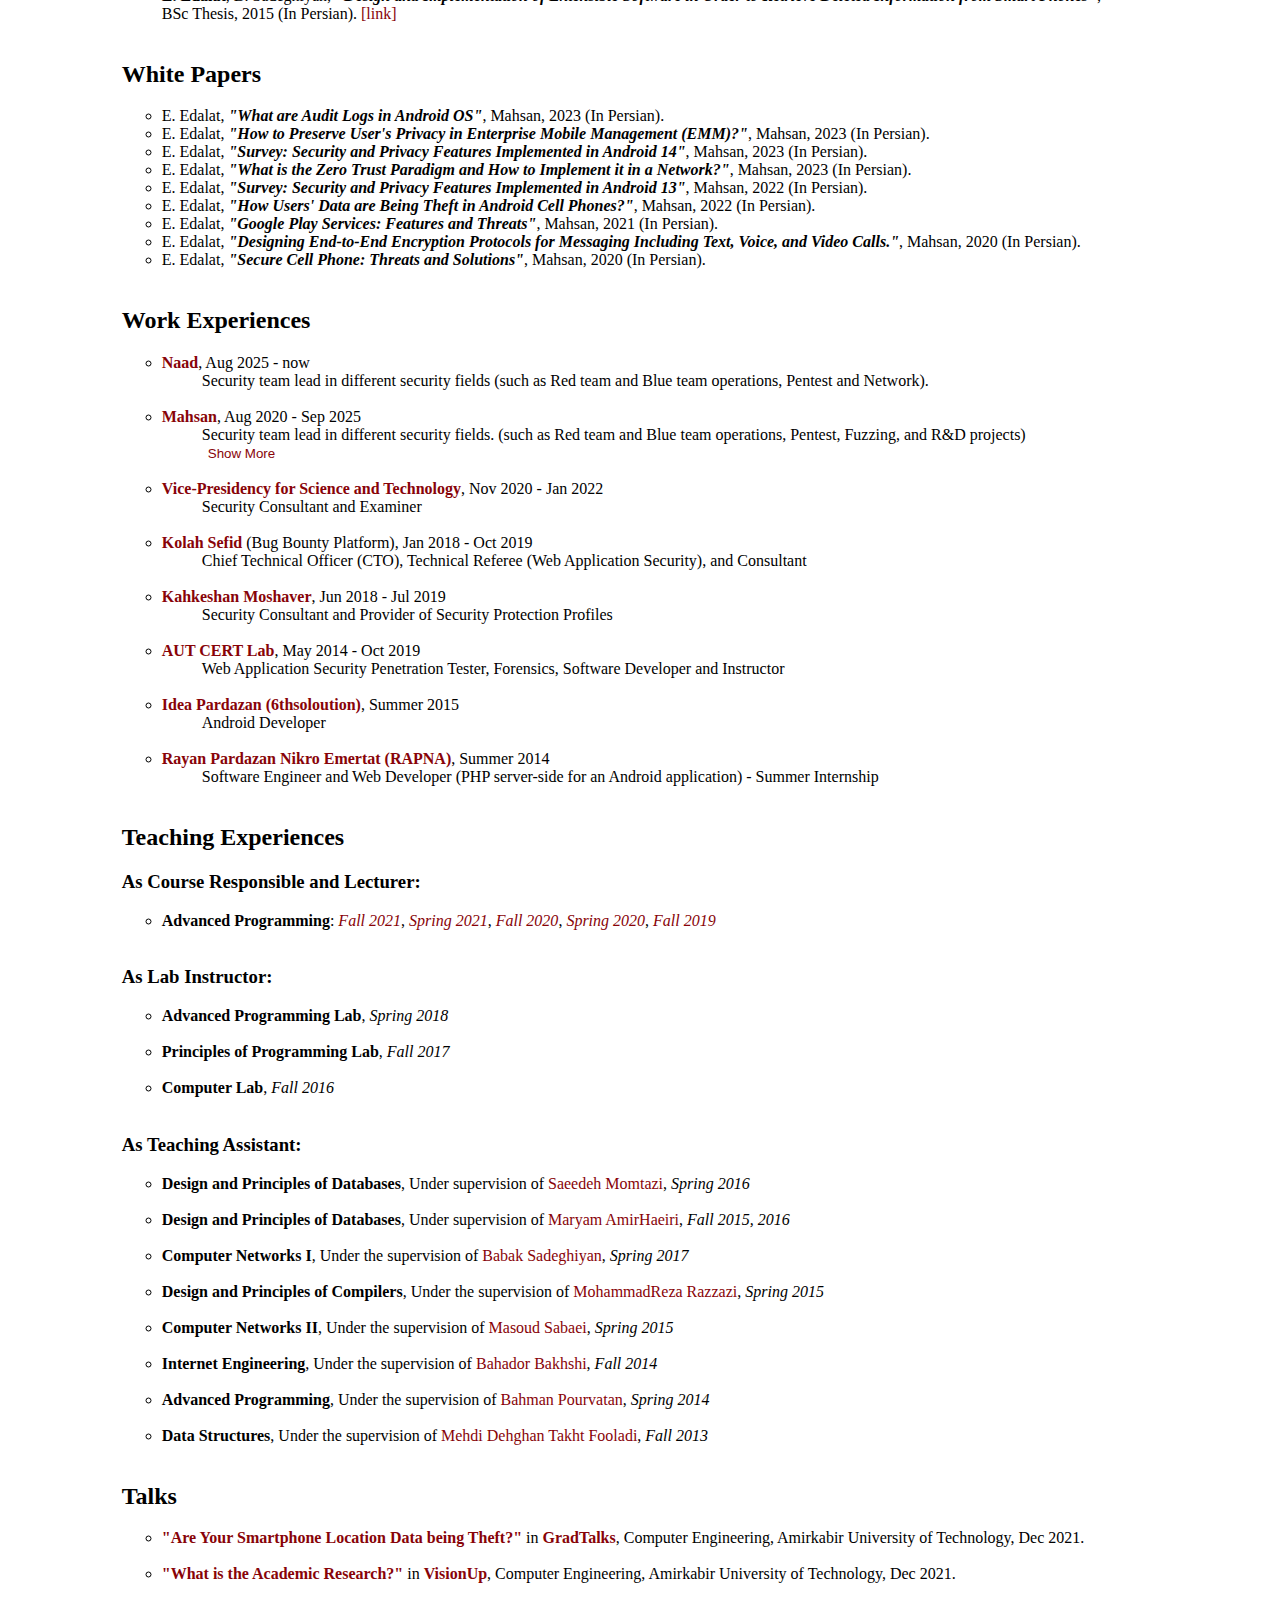
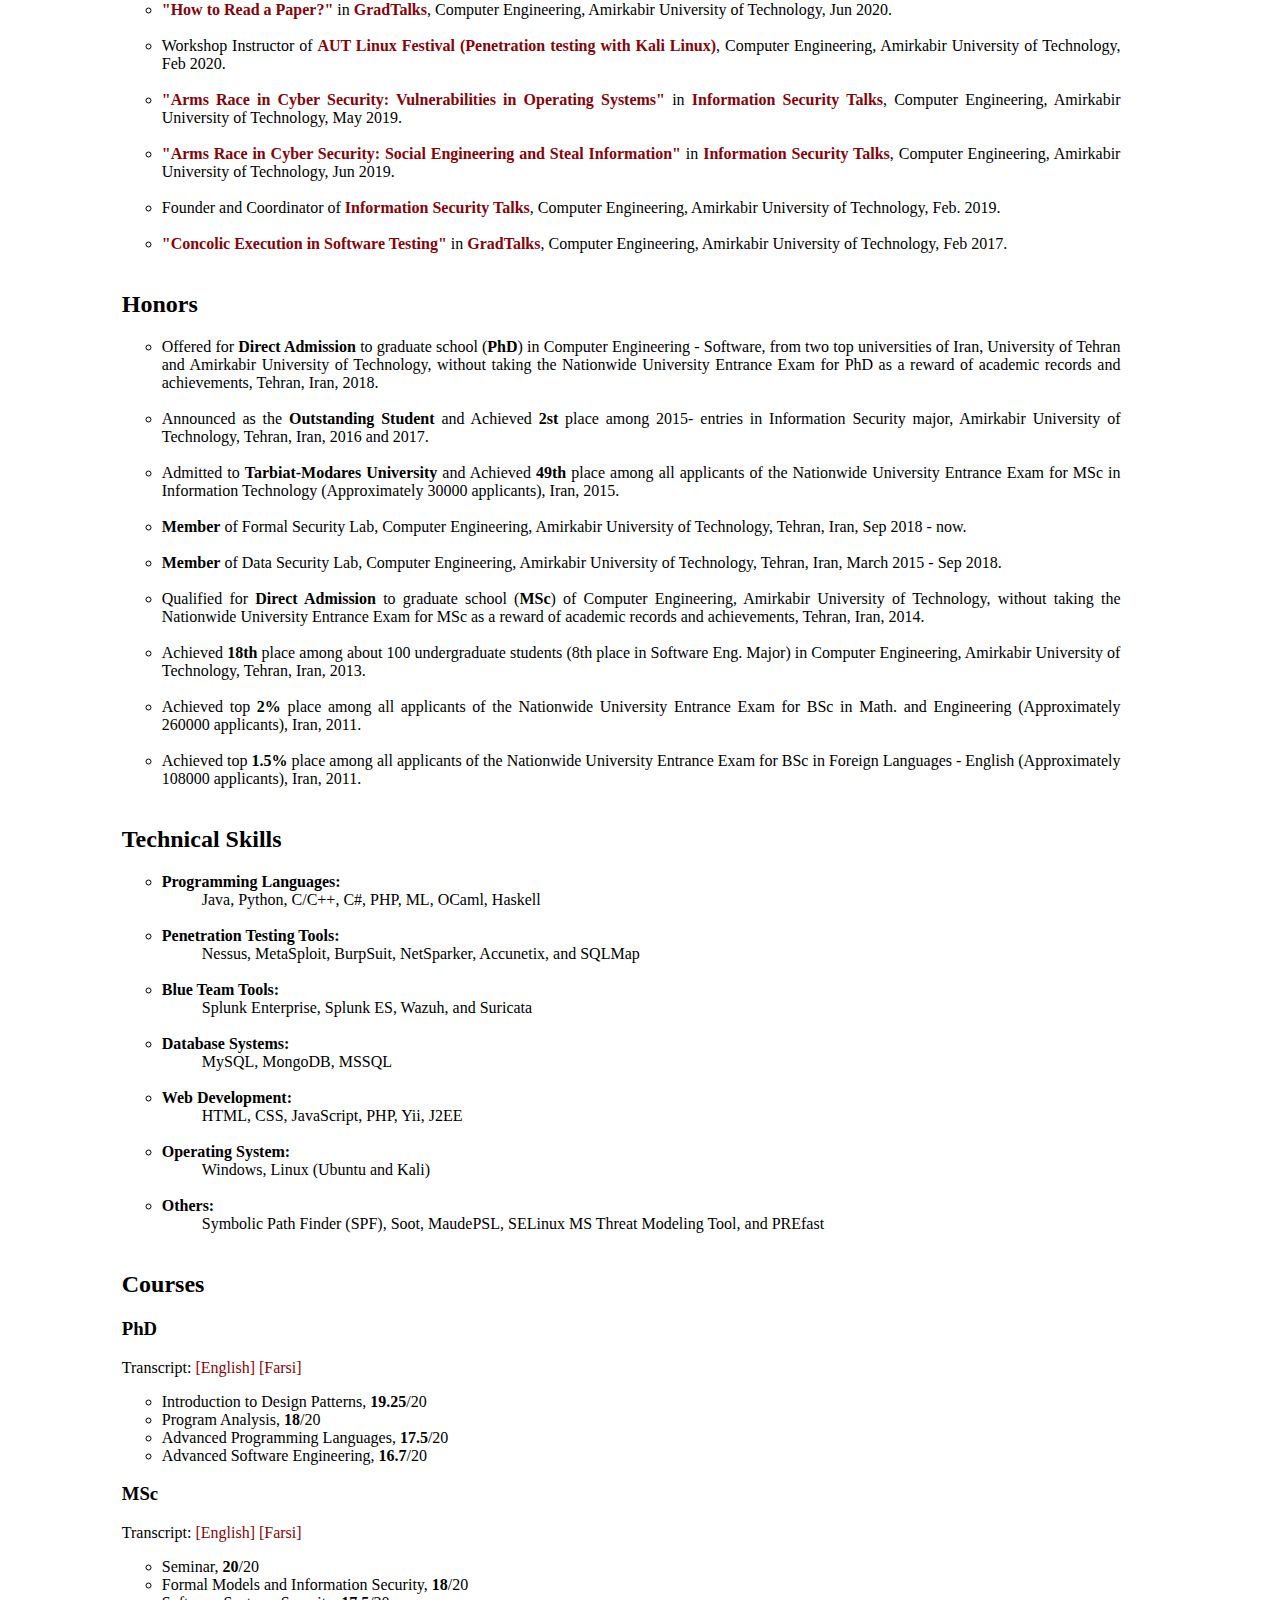
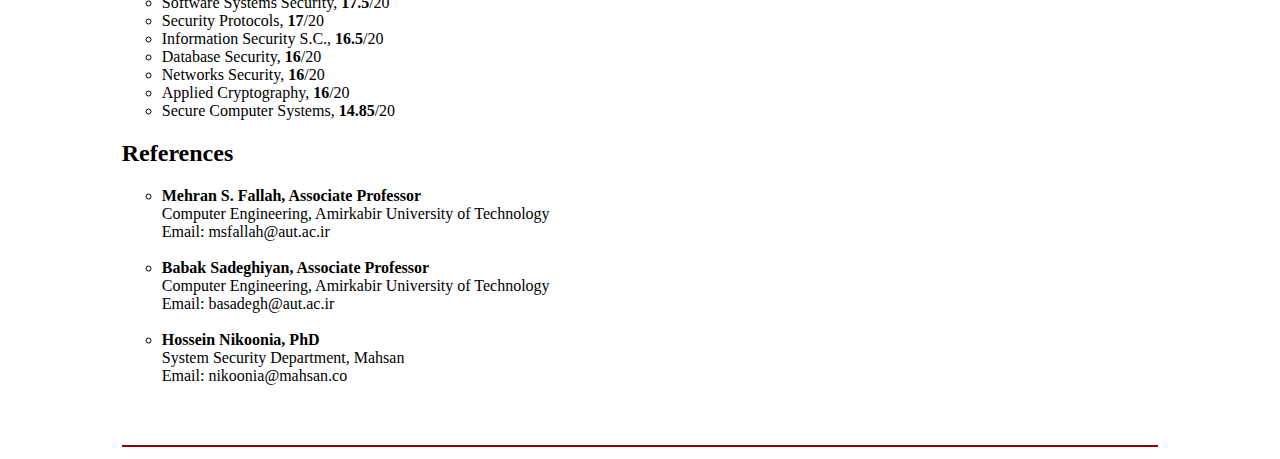
==== commit 5e3aac47: "Update index.html" ====
--- a/index.html
+++ b/index.html
@@ -41,6 +41,7 @@
 <p>
 	<a href="https://ehsanedalat.github.io/security-privacy/">My Weblog</a> &nbsp;
 	<a href="https://github.com/ehsanedalat">Github</a> &nbsp;
+	<a href="https://t.me/NaghashiSamet">My Telegram Channel</a> &nbsp;
 </p>
 </p>
 </td>
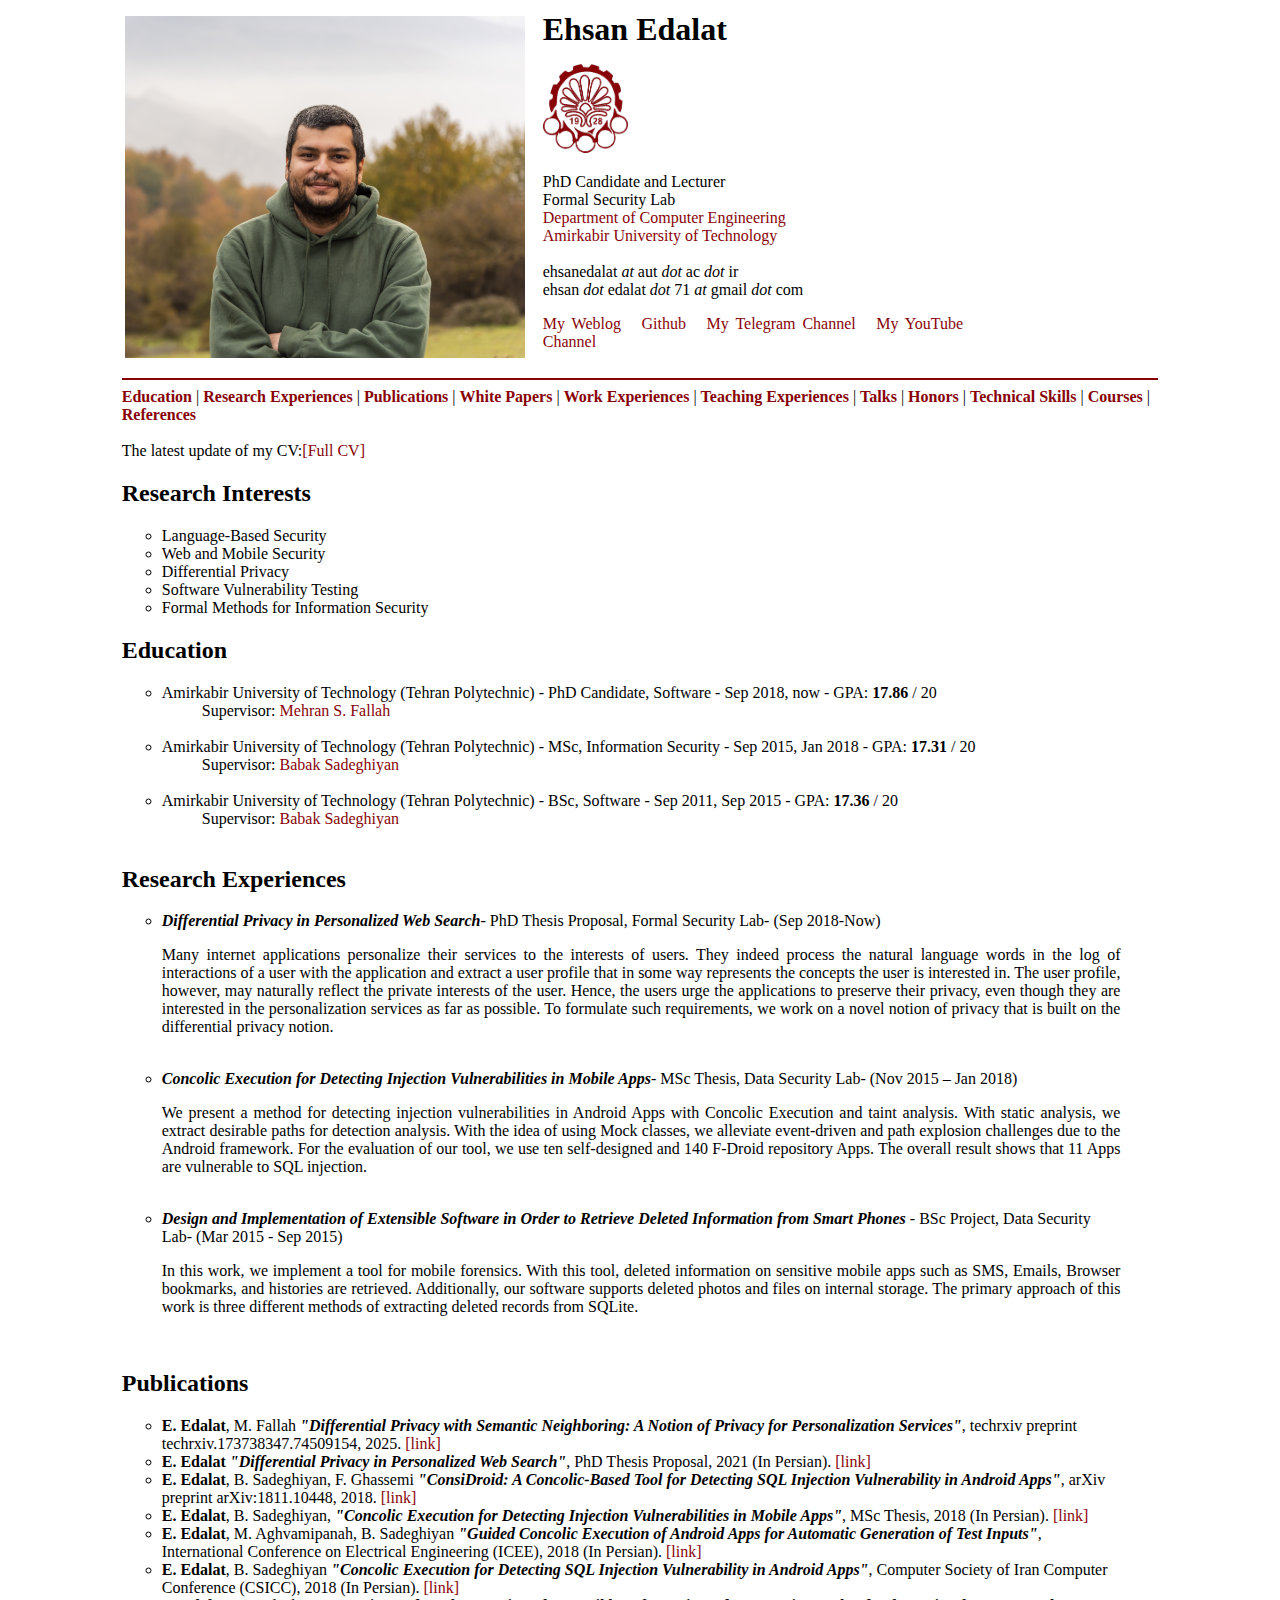
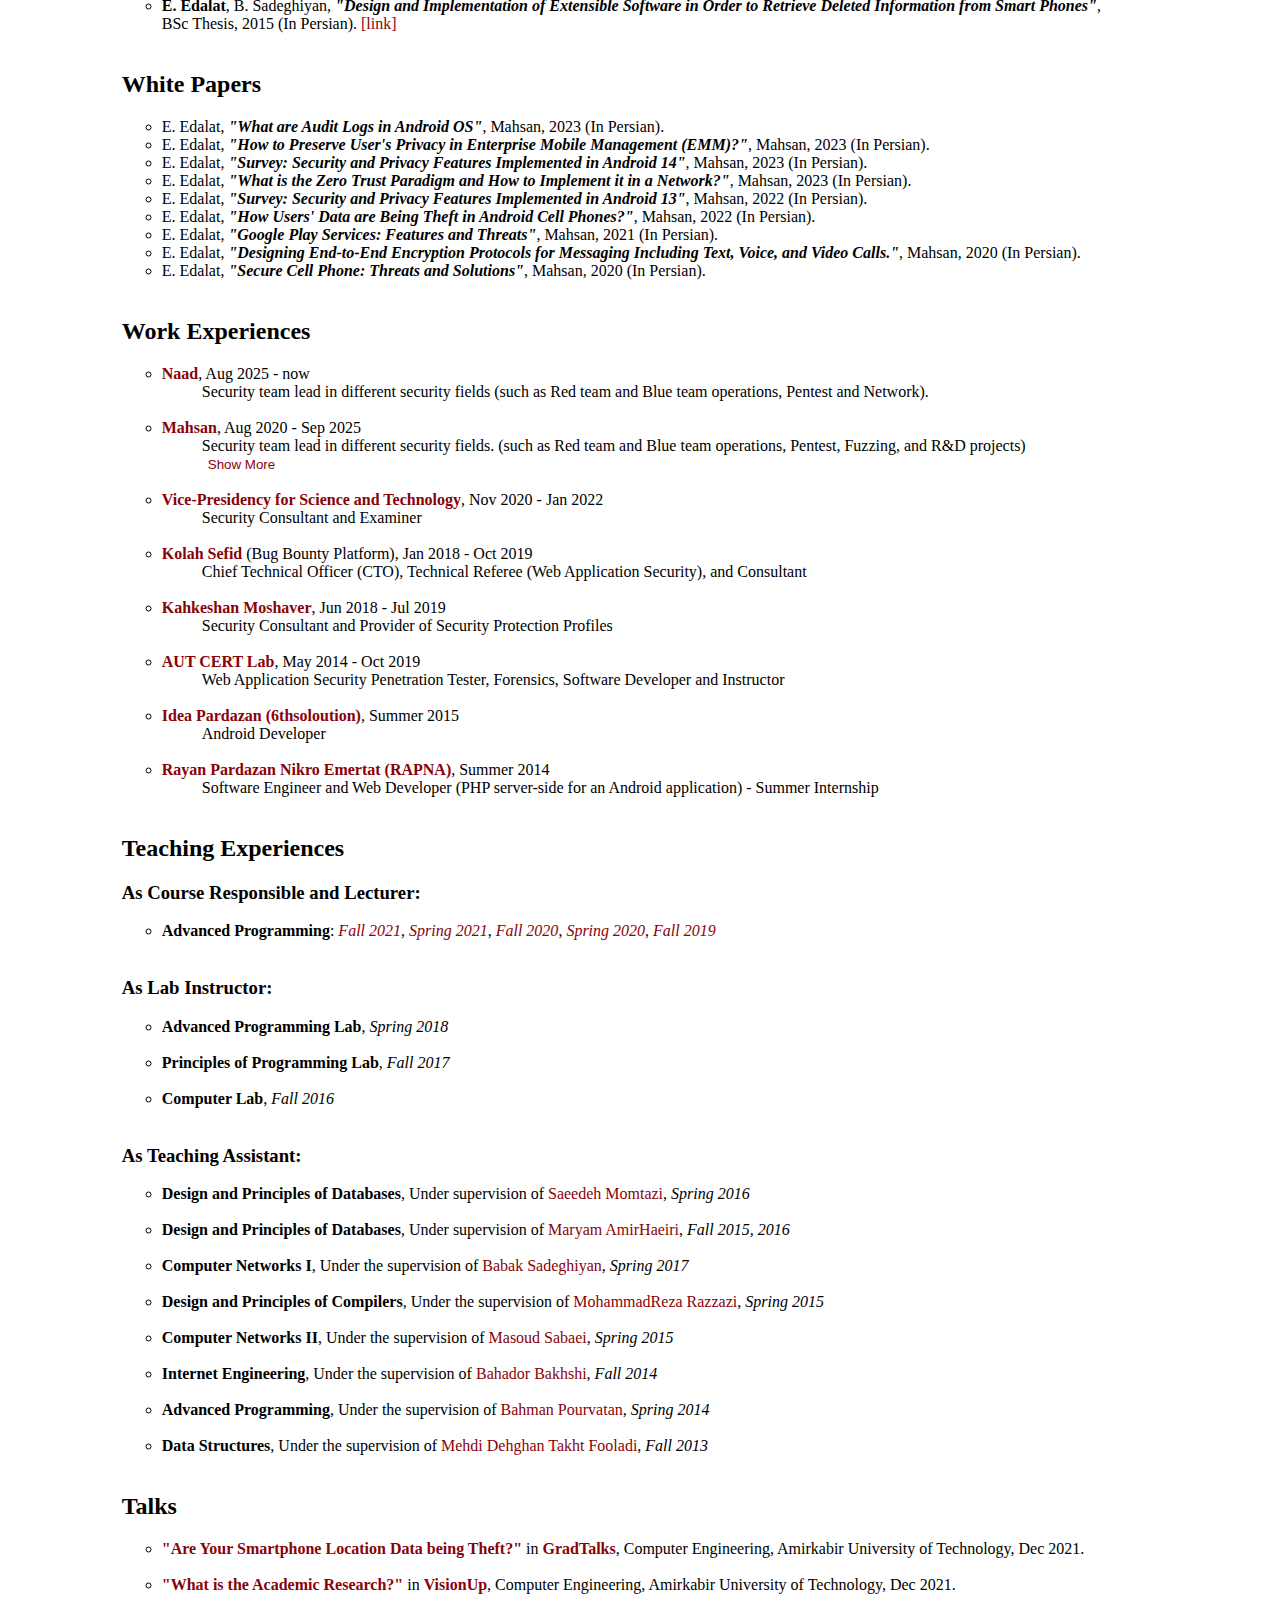
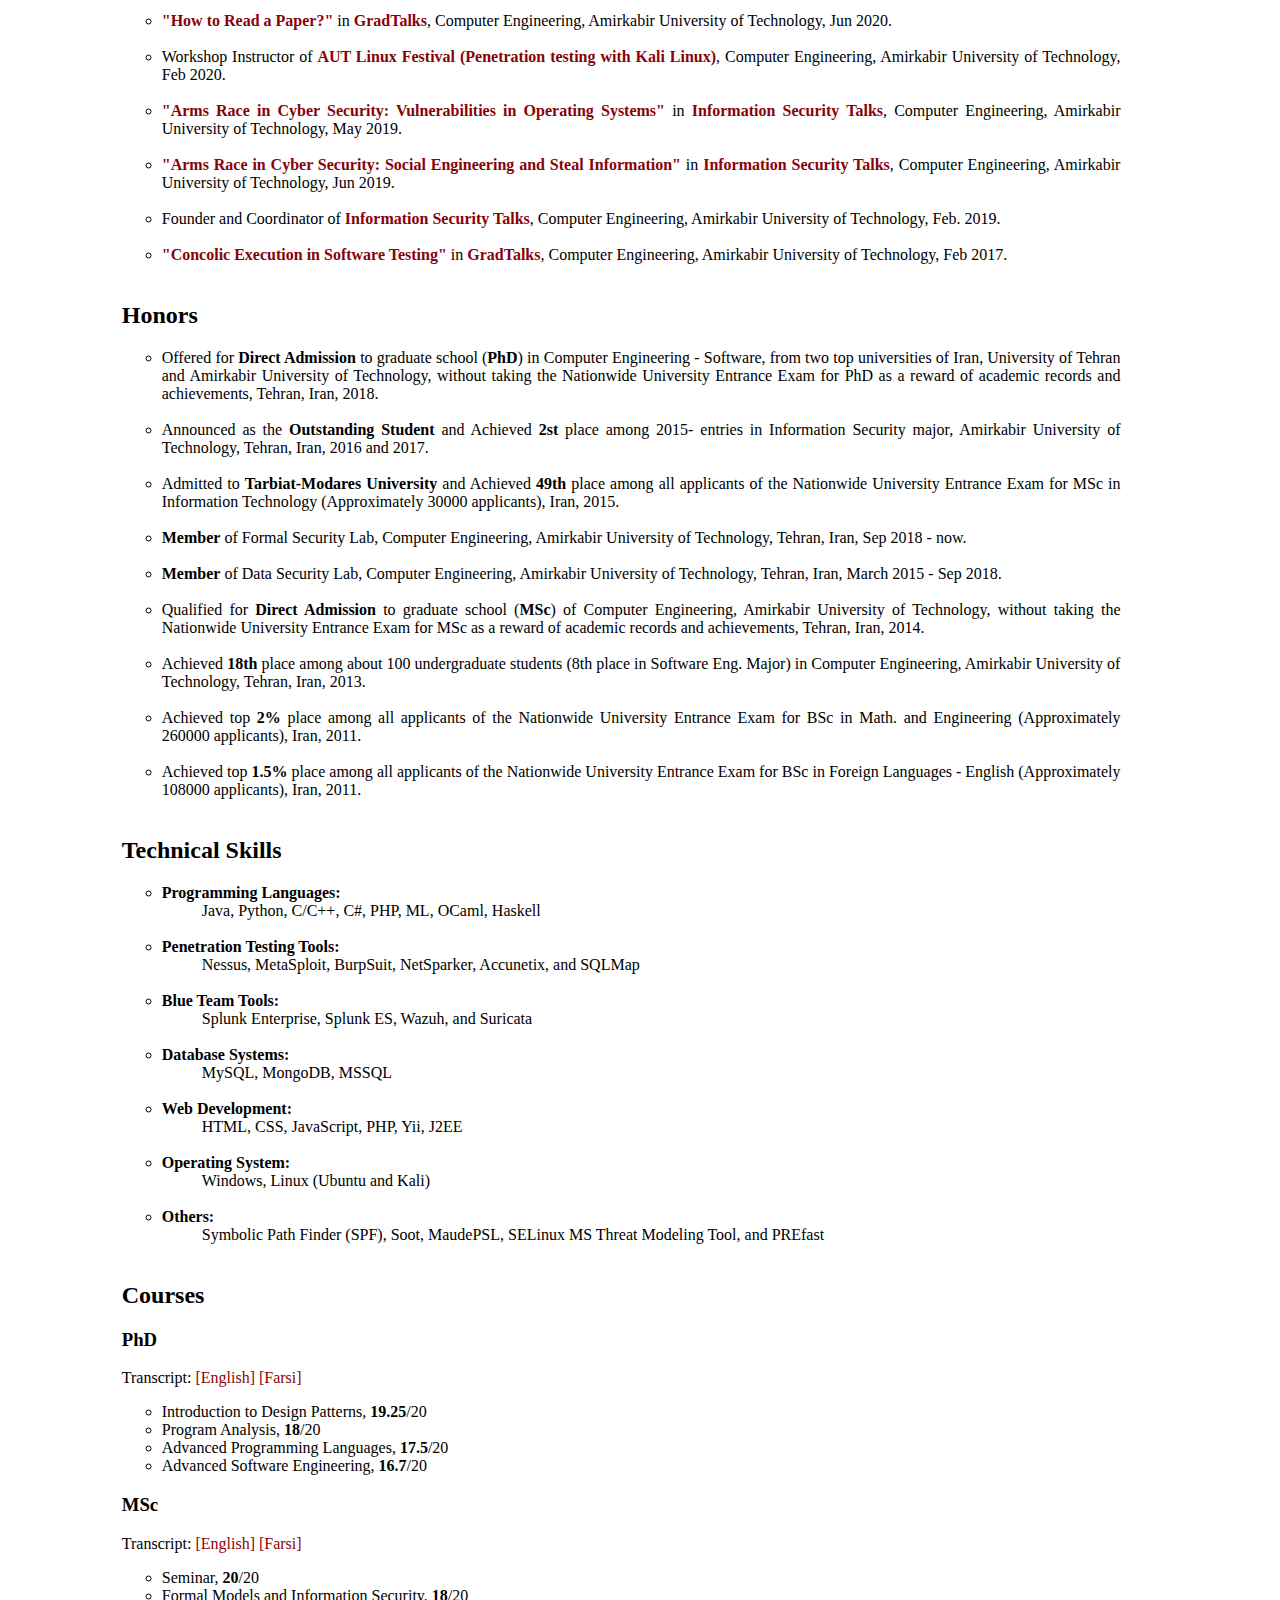
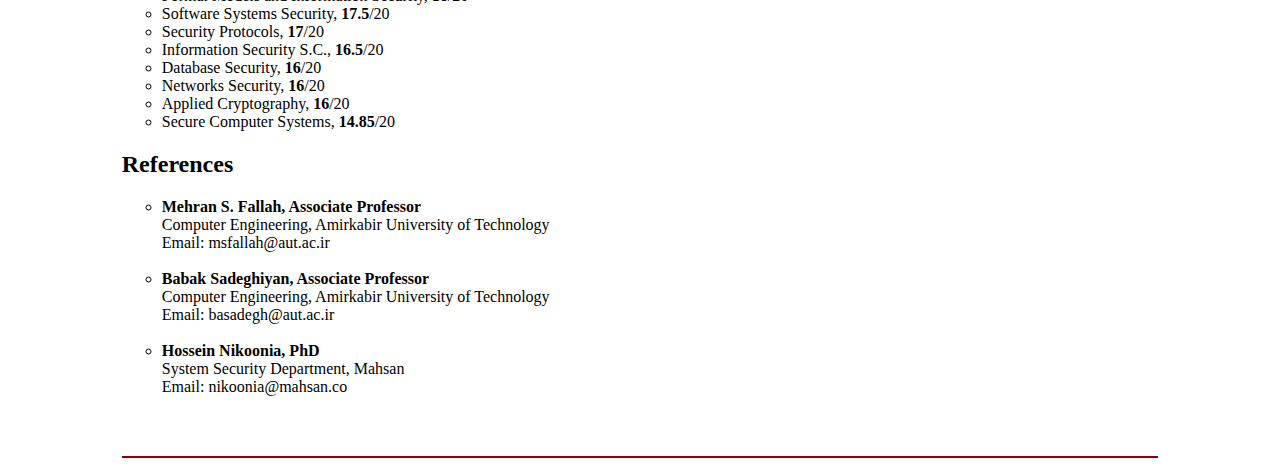
==== commit e235ee79: "Update index.html" ====
--- a/index.html
+++ b/index.html
@@ -42,6 +42,7 @@
 	<a href="https://ehsanedalat.github.io/security-privacy/">My Weblog</a> &nbsp;
 	<a href="https://github.com/ehsanedalat">Github</a> &nbsp;
 	<a href="https://t.me/NaghashiSamet">My Telegram Channel</a> &nbsp;
+	<a href="https://youtube.com/@ehsanedalat71?si=gQKi6NqPF9agcJ4X">My YouTube Channel</a> &nbsp;
 </p>
 </p>
 </td>
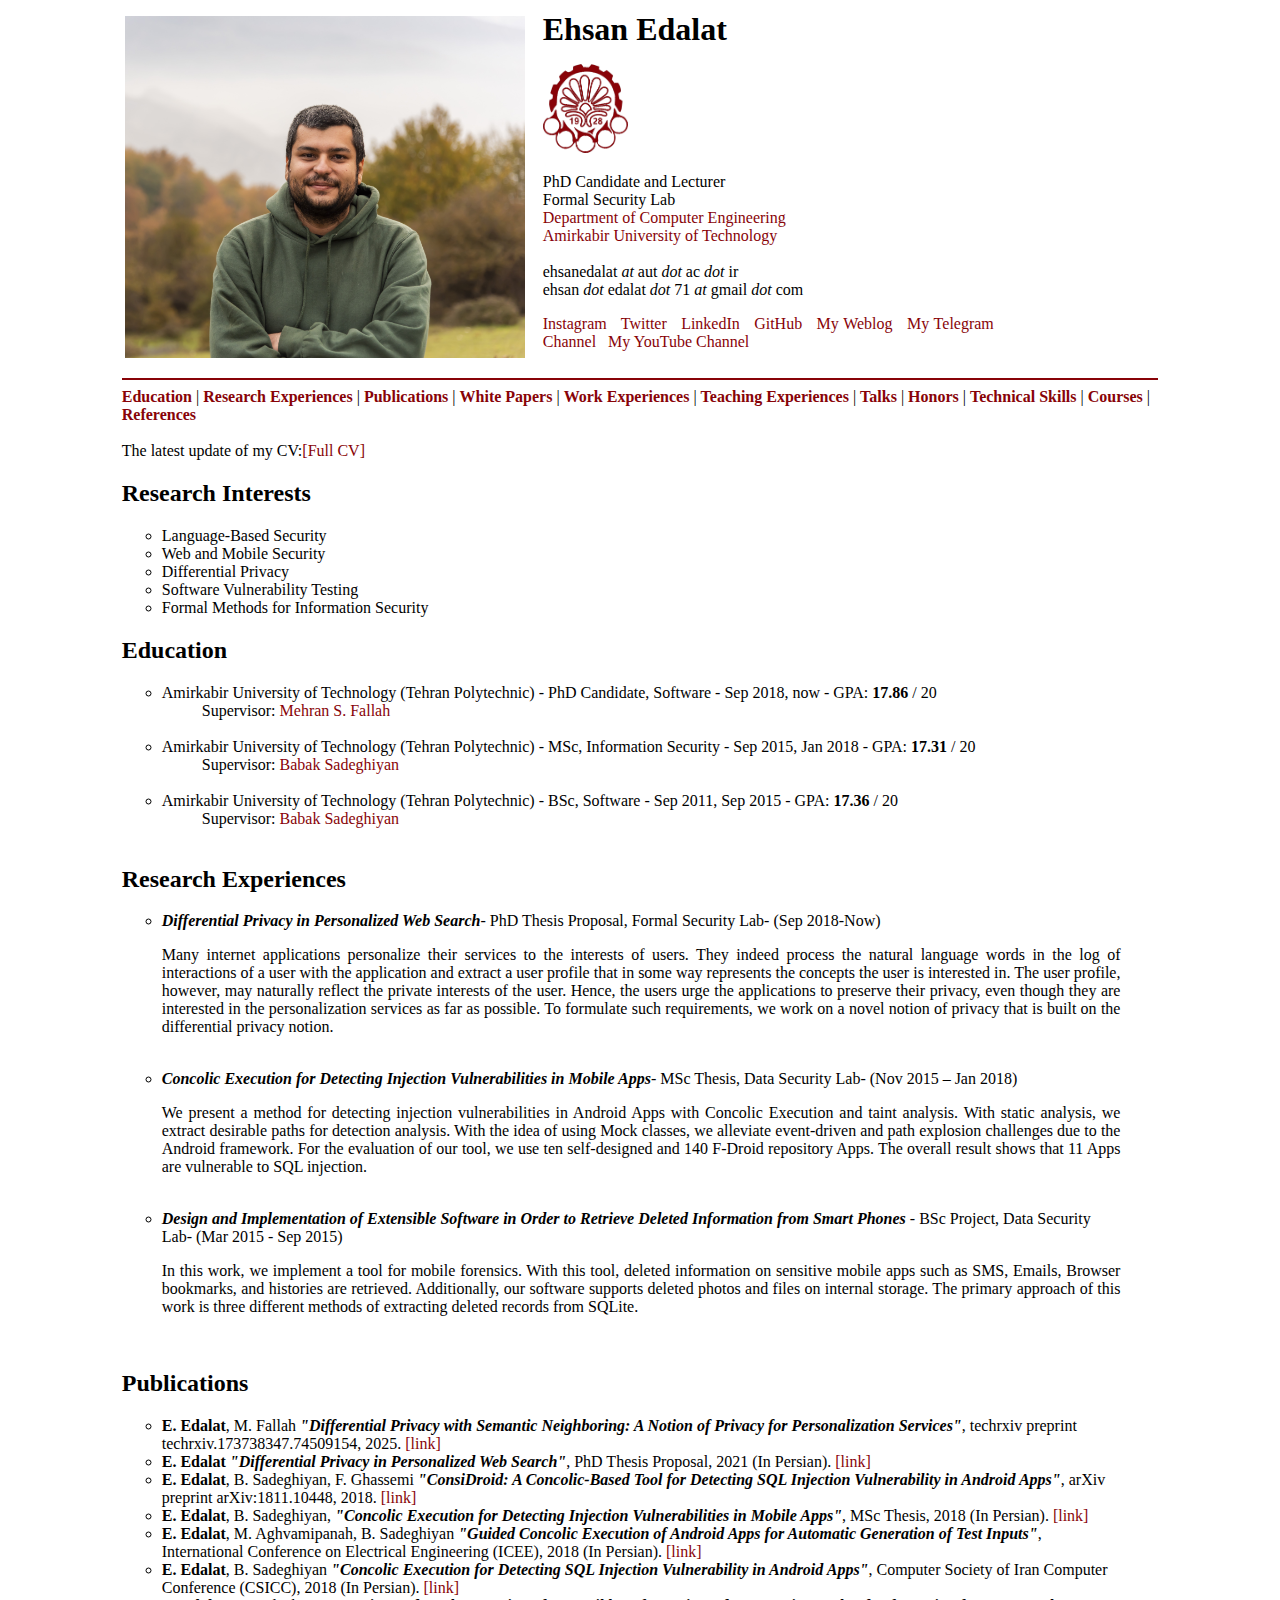
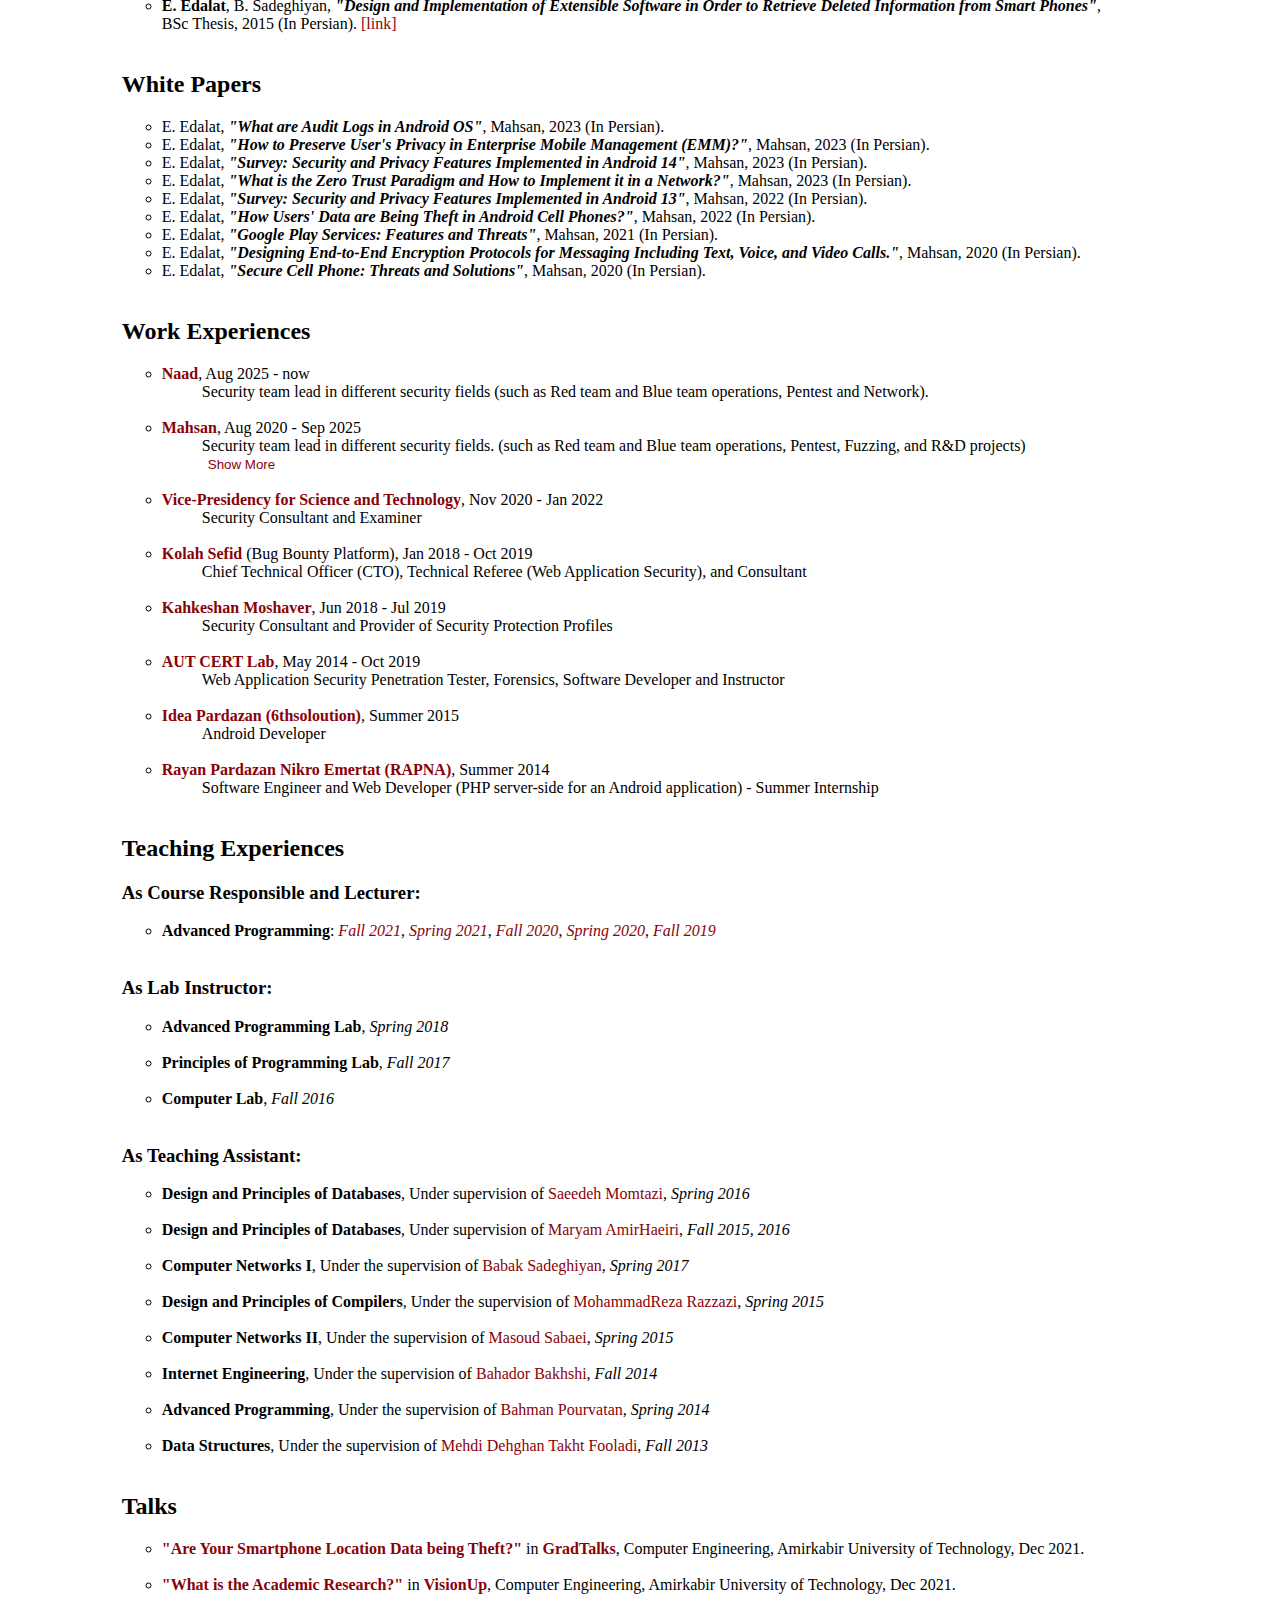
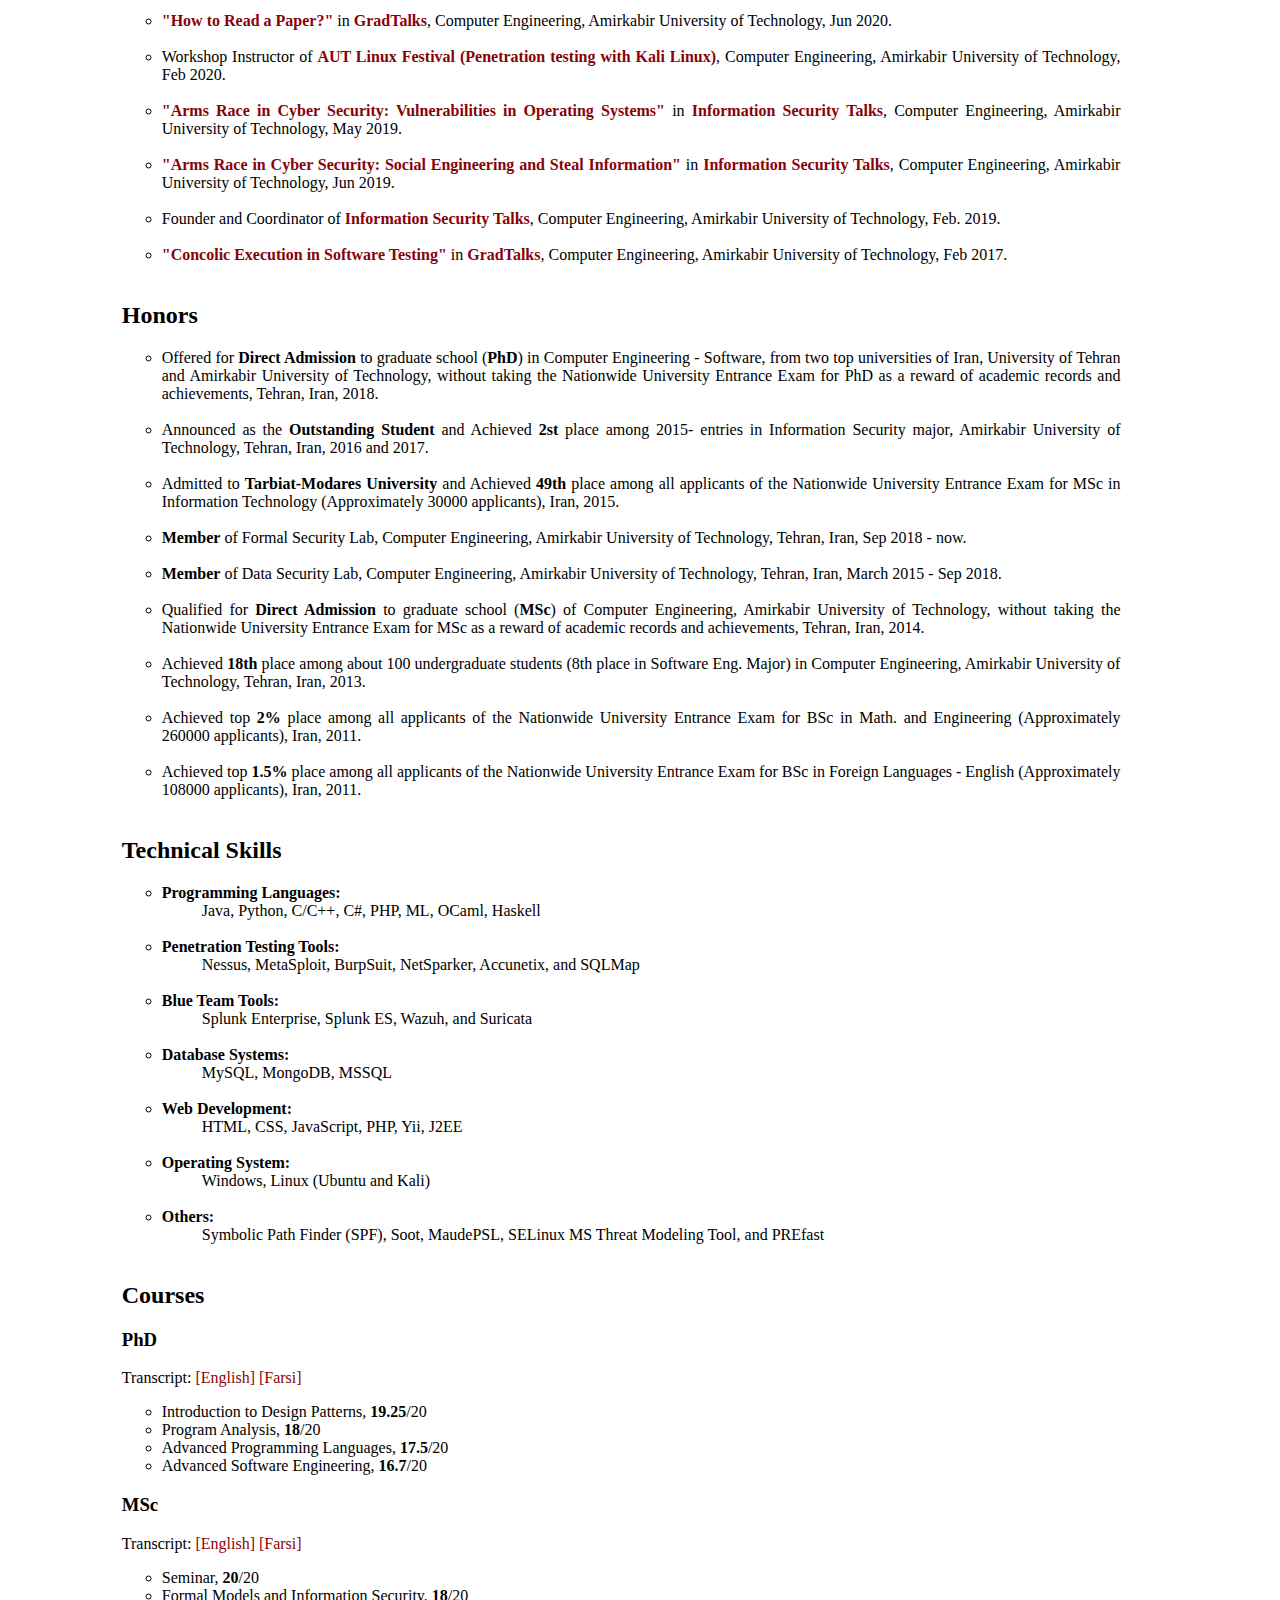
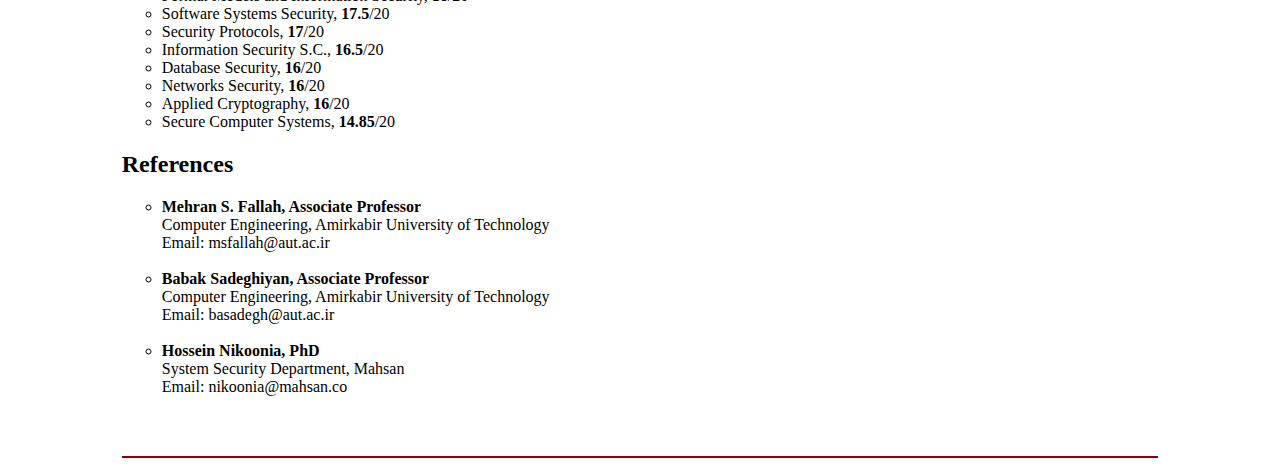
==== commit f500c47c: "Update index.html" ====
--- a/index.html
+++ b/index.html
@@ -39,8 +39,11 @@
 ehsan<em> dot </em>edalat<em> dot </em>71<em> at </em> gmail <em> dot </em> com<br/>
 </p>
 <p>
+	<a href="https://www.instagram.com/ehsan.e.71">Instagram</a> &nbsp; 
+	<a href="https://www.twitter.com/ehsane71">Twitter</a> &nbsp;
+	<a href="http://ir.linkedin.com/in/ehsan-edalat">LinkedIn</a> &nbsp;
+	<a href="https://github.com/ehsanedalat">GitHub</a> &nbsp;
 	<a href="https://ehsanedalat.github.io/security-privacy/">My Weblog</a> &nbsp;
-	<a href="https://github.com/ehsanedalat">Github</a> &nbsp;
 	<a href="https://t.me/NaghashiSamet">My Telegram Channel</a> &nbsp;
 	<a href="https://youtube.com/@ehsanedalat71?si=gQKi6NqPF9agcJ4X">My YouTube Channel</a> &nbsp;
 </p>
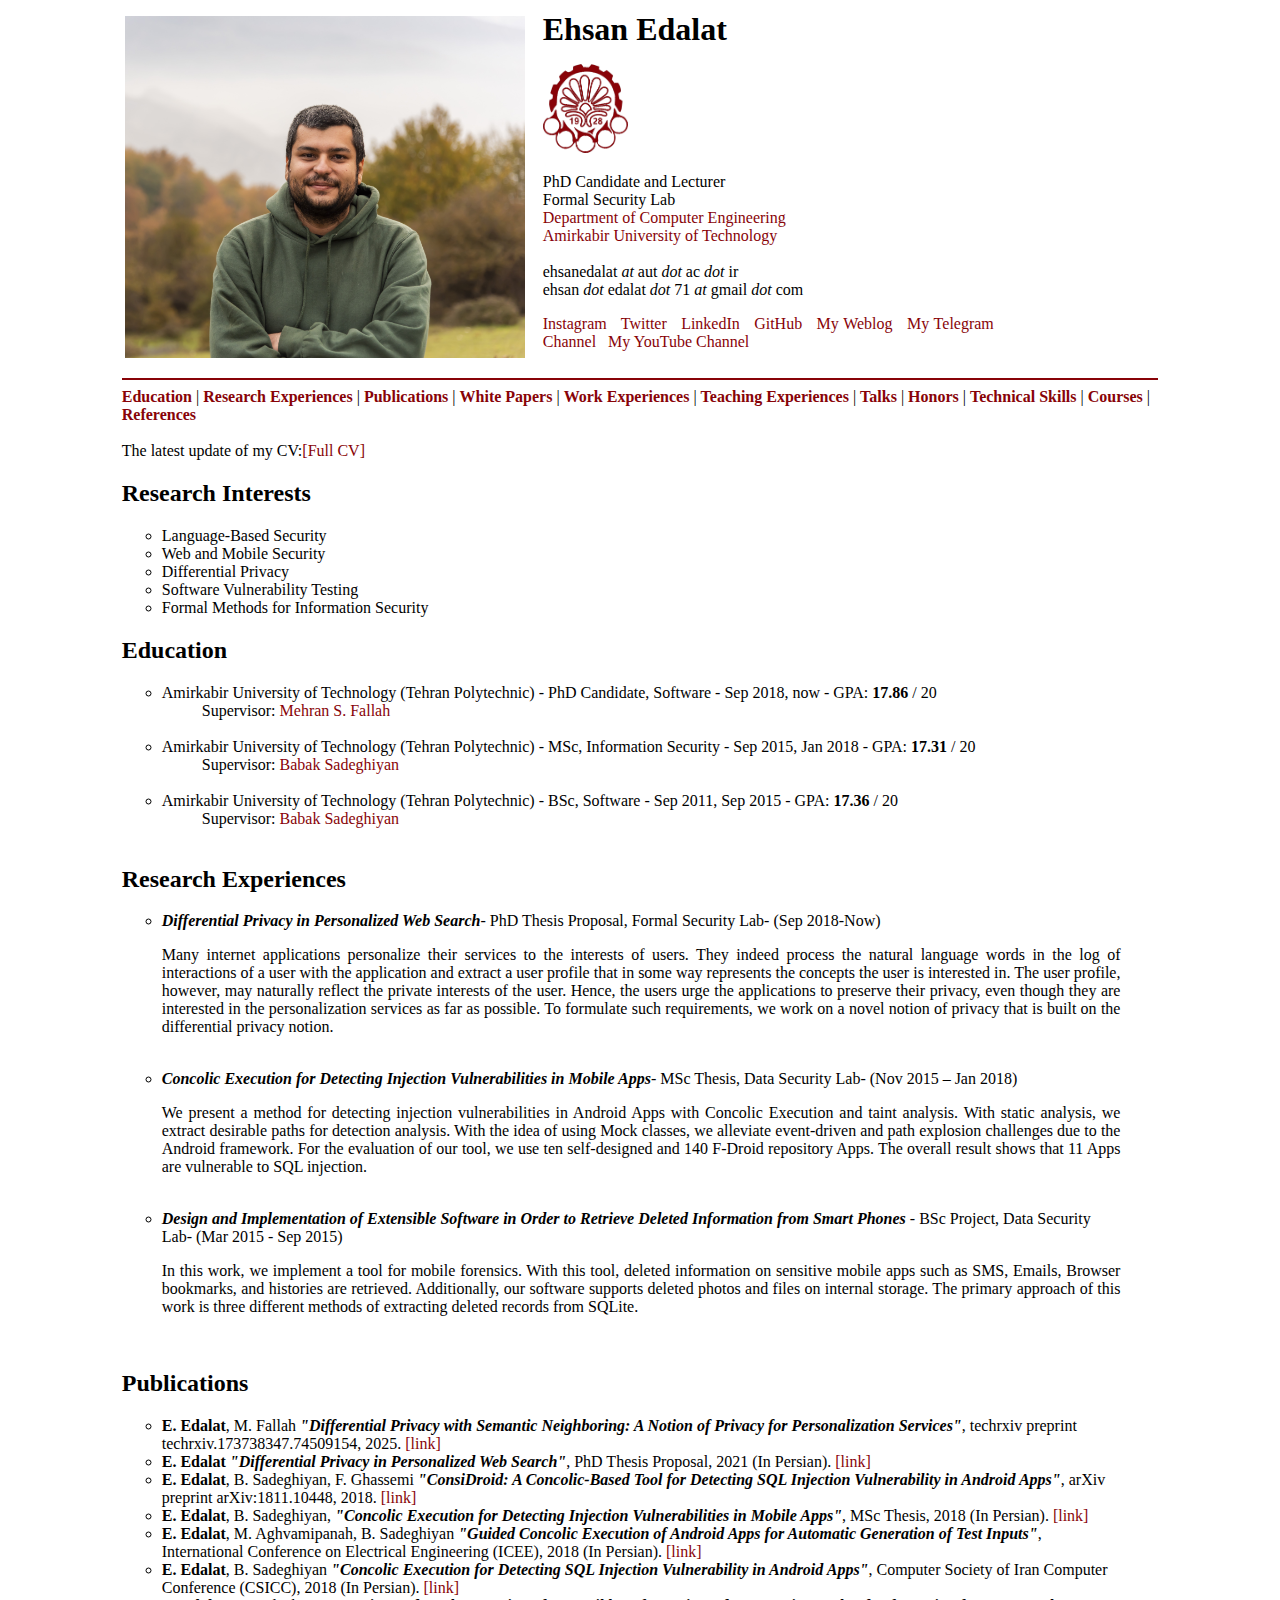
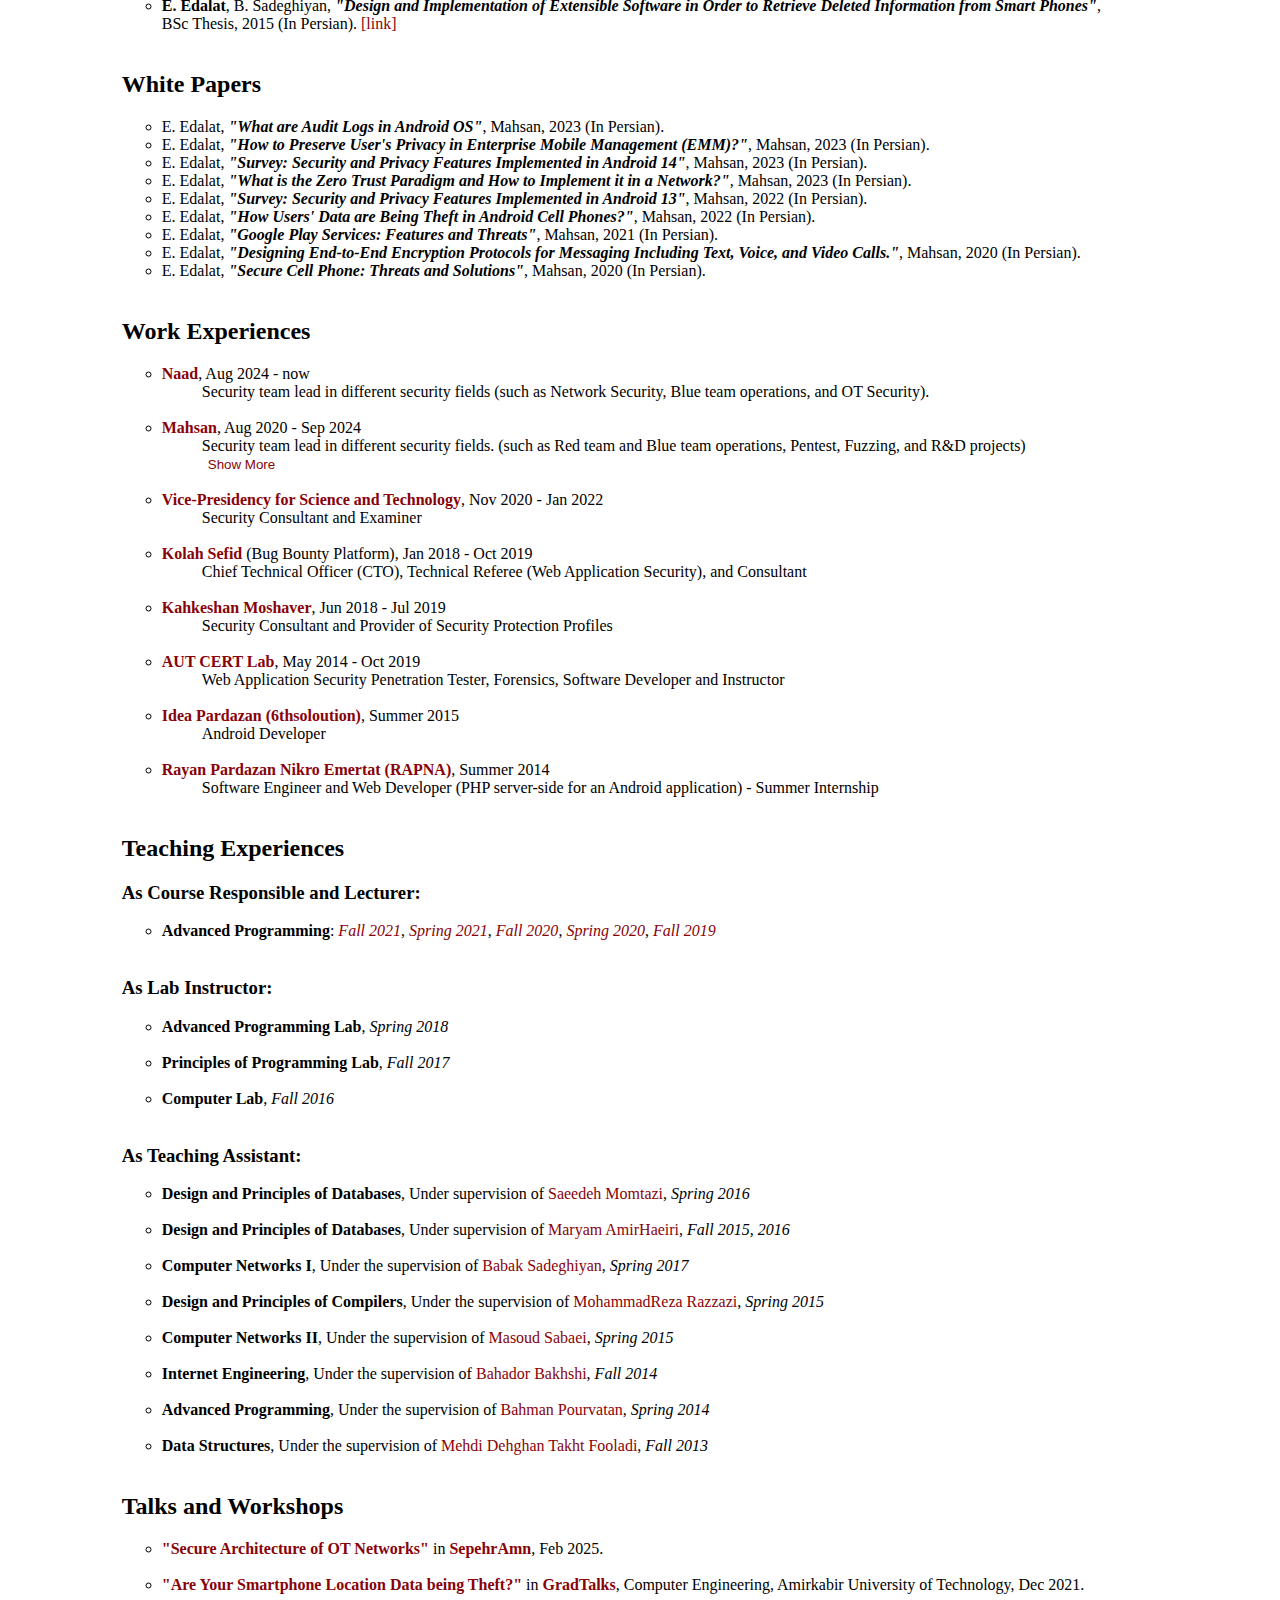
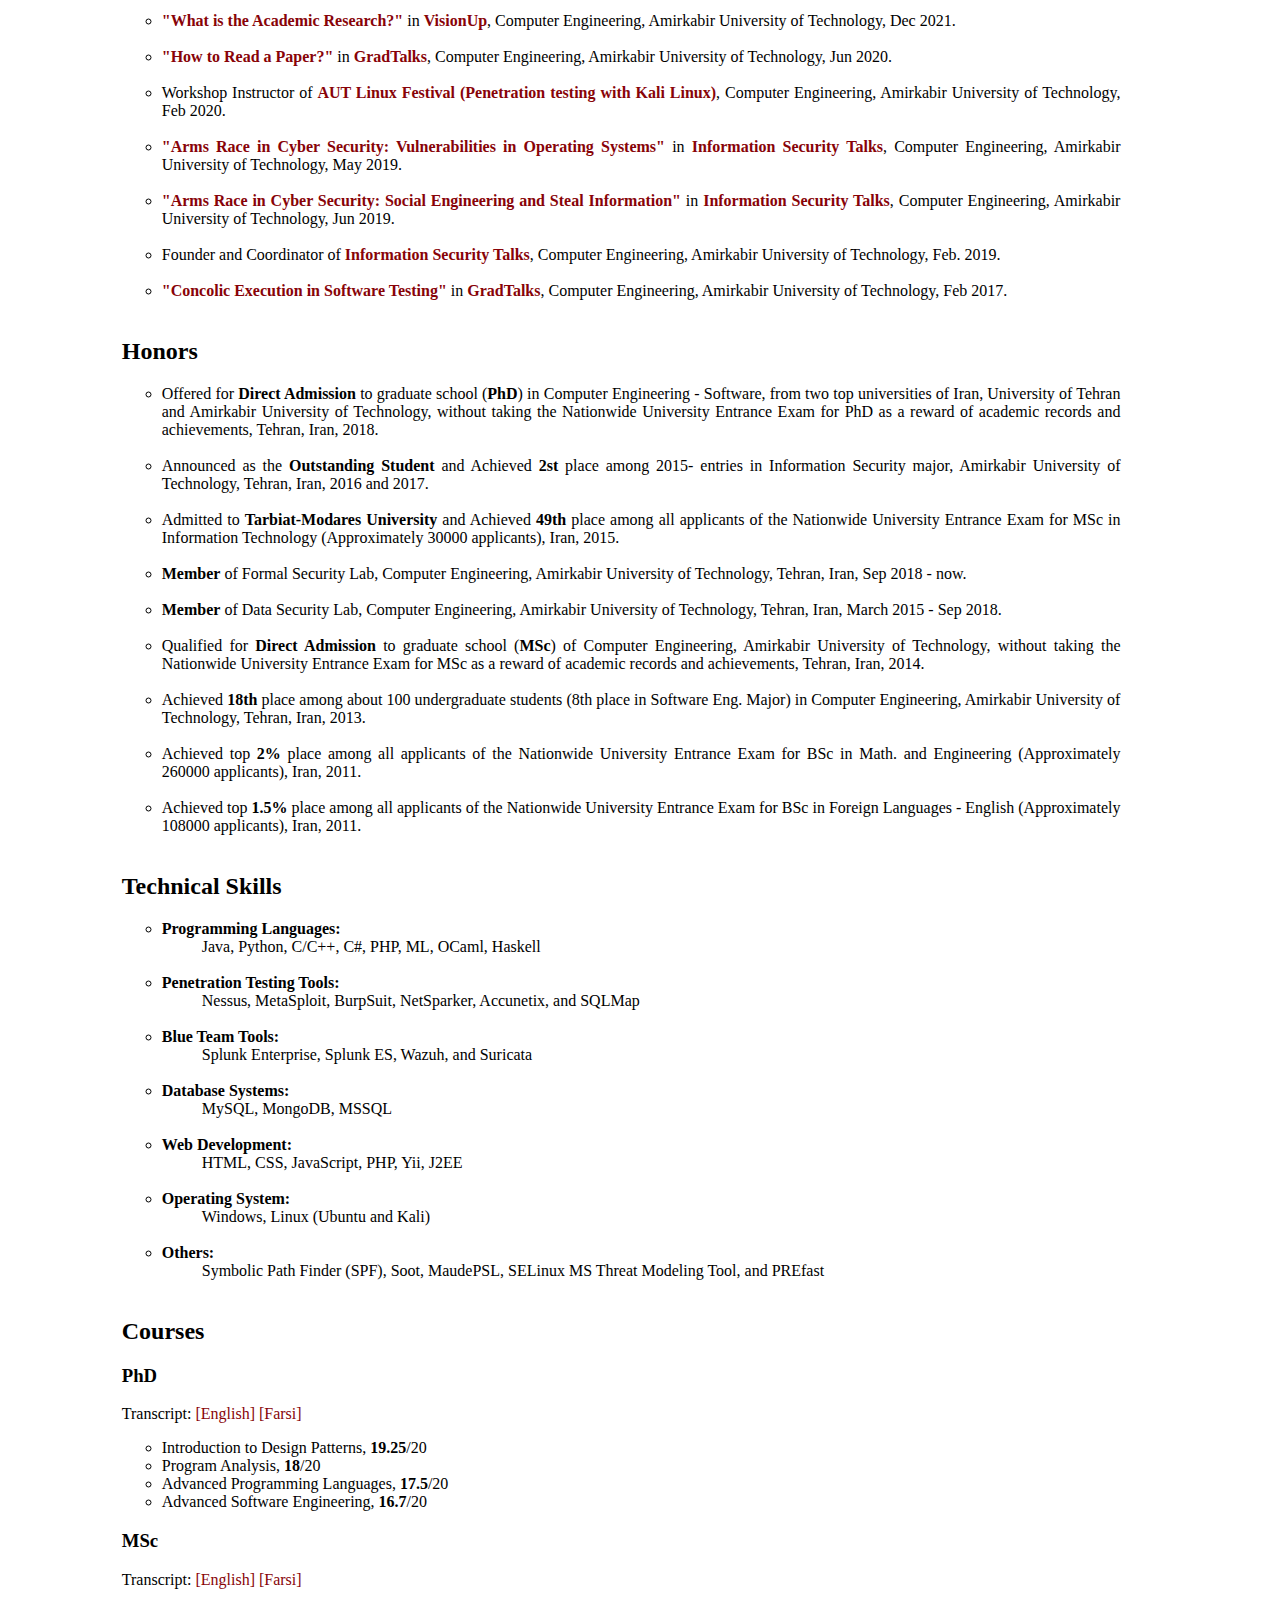
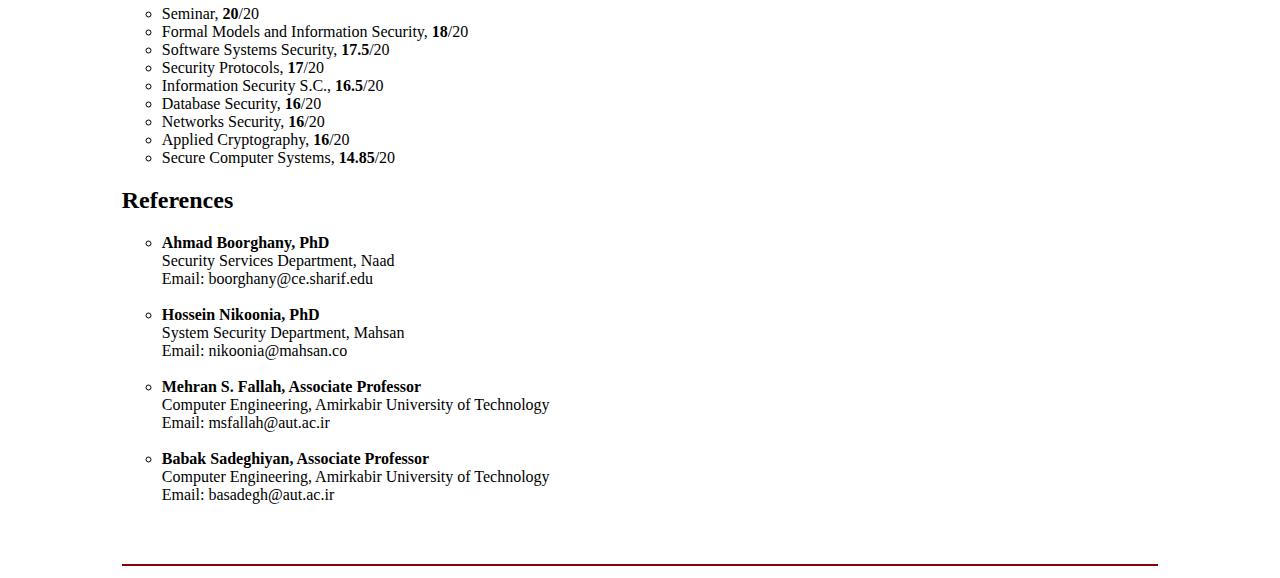
==== commit b481b3ae: "Update index.html" ====
--- a/index.html
+++ b/index.html
@@ -204,10 +204,10 @@
 
 <h2>Work Experiences</h2>
 <ul>
-<li><a href="https://naadsecure.ir"><b>Naad</b></a>, Aug 2025 - now
-<ul style="list-style-type:none"><li>Security team lead in different security fields (such as Red team and Blue team operations, Pentest and Network).</li></ul>
-<br/></li>
-<li><a href="https://mahsan.co/"><b>Mahsan</b></a>, Aug 2020 - Sep 2025
+<li><a href="https://naadsecure.ir"><b>Naad</b></a>, Aug 2024 - now
+<ul style="list-style-type:none"><li>Security team lead in different security fields (such as Network Security, Blue team operations, and OT Security).</li></ul>
+<br/></li>
+<li><a href="https://mahsan.co/"><b>Mahsan</b></a>, Aug 2020 - Sep 2024
 <ul style="list-style-type:none">
 	<li> Security team lead in different security fields. (such as Red team and Blue team operations, Pentest, Fuzzing, and R&D projects)</li>
 	<li class="content-container">
@@ -319,10 +319,11 @@
 
 <div class="box">
 <a name="talks"></a>
-<h2>Talks</h2>
+<h2>Talks and Workshops</h2>
 
 <ul style="text-align: justify;
     text-justify: inter-word;">
+	<li><b><a href="https://ics.sepehramn.com/">"Secure Architecture of OT Networks"</i></a></b> in <b><a href=https://ics.sepehramn.com/">SepehrAmn</a></b>, Feb 2025.<br/><br/></li>
 	<li><b><a href="https://t.me/ceit_ssc/1159">"Are Your Smartphone Location Data being Theft?"</i></a></b> in <b><a href="http://ceit.aut.ac.ir/~gradtalk">GradTalks</a></b>, Computer Engineering, Amirkabir University of Technology, Dec 2021.<br/><br/></li>
 	<li><b><a href="https://t.me/CeVisionUp/18">"What is the Academic Research?"</i></a></b> in <b><a href="https://t.me/CeVisionUp">VisionUp</a></b>, Computer Engineering, Amirkabir University of Technology, Dec 2021.<br/><br/></li>
 	<li><b><a href="https://t.me/ceit_ssc/1002">"How to Read a Paper?"</i></a></b> in <b><a href="http://ceit.aut.ac.ir/~gradtalk">GradTalks</a></b>, Computer Engineering, Amirkabir University of Technology, Jun 2020.<br/><br/></li>
@@ -462,6 +463,16 @@
 
 <ul style=    "text-align: justify;
     text-justify: inter-word;">
+	<li><b>Ahmad Boorghany, PhD</b><br/>
+	Security Services Department, Naad
+	<br/>Email: boorghany@ce.sharif.edu
+	<br/><br/>
+	</li>
+	<li><b>Hossein Nikoonia, PhD</b><br/>
+	System Security Department, Mahsan
+	<br/>Email: nikoonia@mahsan.co
+	<br/><br/>
+	</li>
 	<li><b>Mehran S. Fallah, Associate Professor</b><br/>
 	Computer Engineering, Amirkabir University of Technology
 	<br/>Email: msfallah@aut.ac.ir
@@ -472,11 +483,6 @@
 	<br/>Email: basadegh@aut.ac.ir
 	<br/><br/>
 	</li>	
-	<li><b>Hossein Nikoonia, PhD</b><br/>
-	System Security Department, Mahsan
-	<br/>Email: nikoonia@mahsan.co
-	<br/><br/>
-	</li>
 	</ul>
 </div>
 
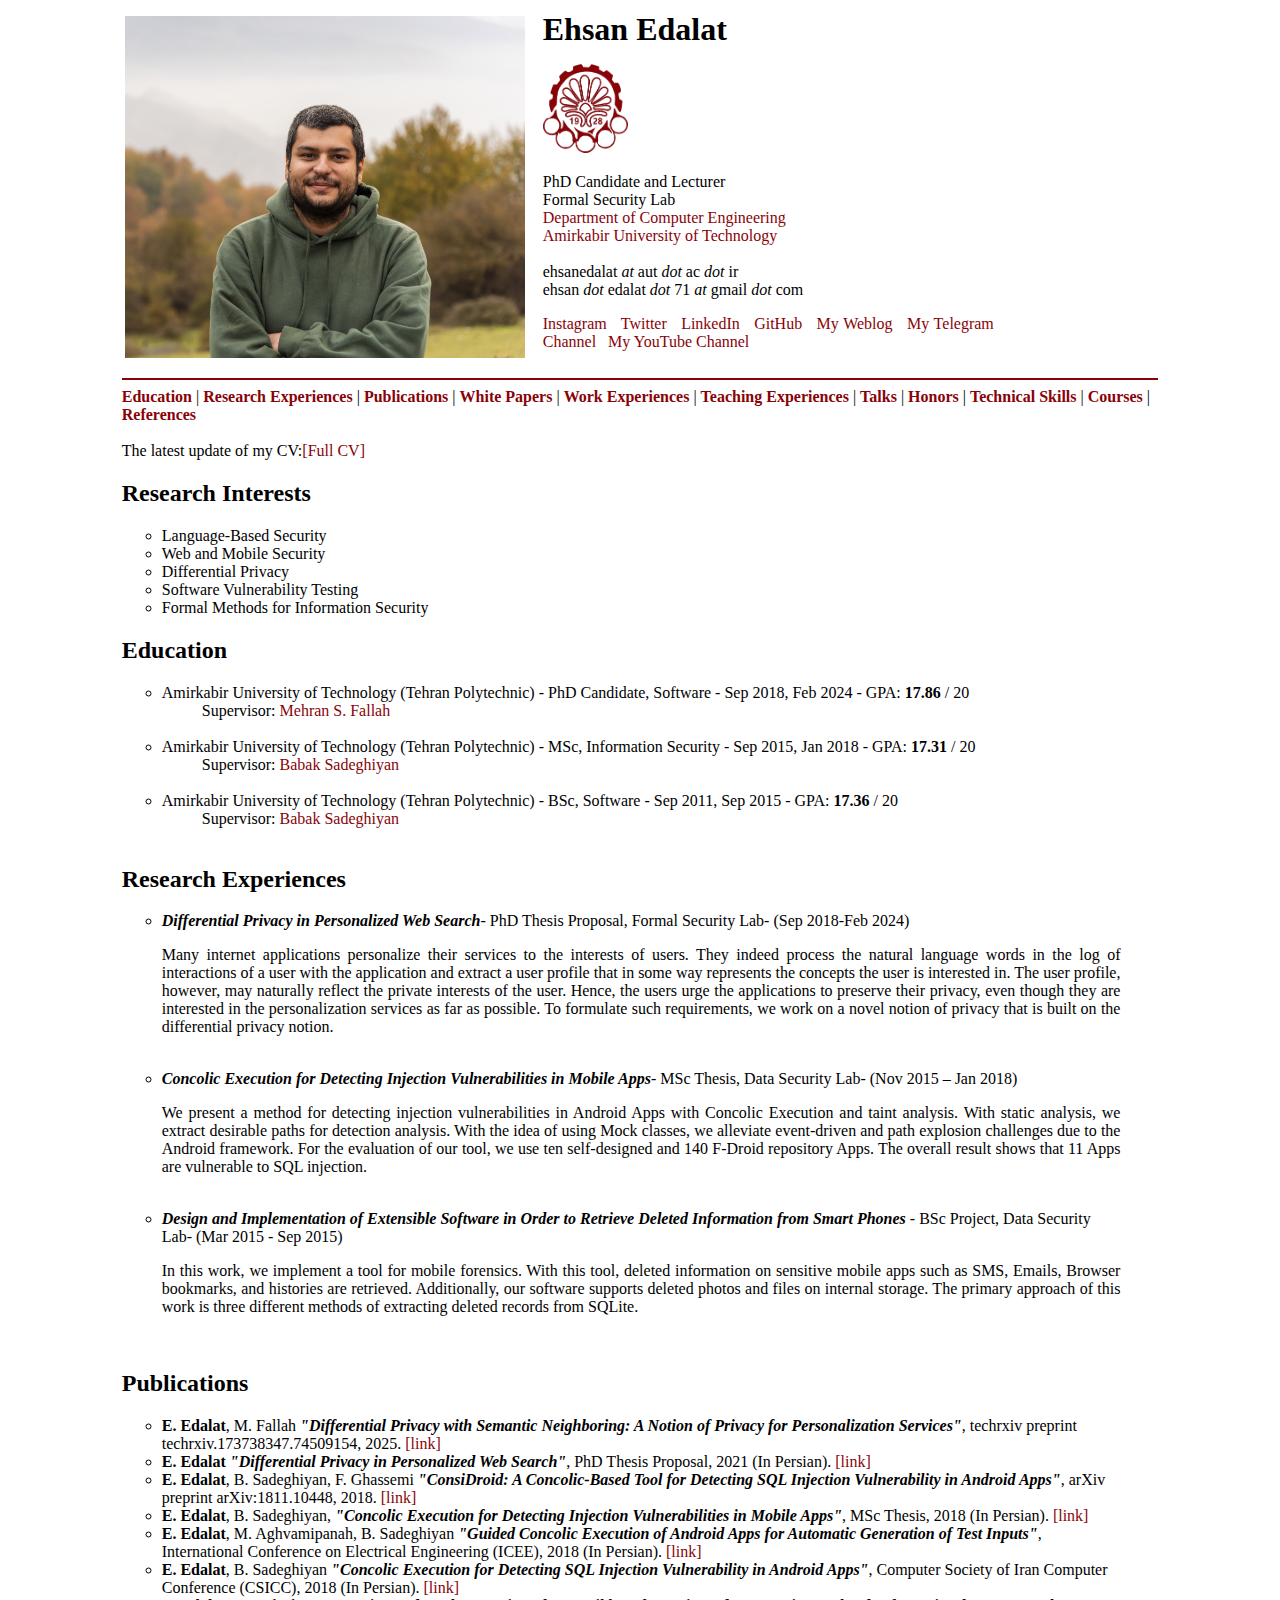
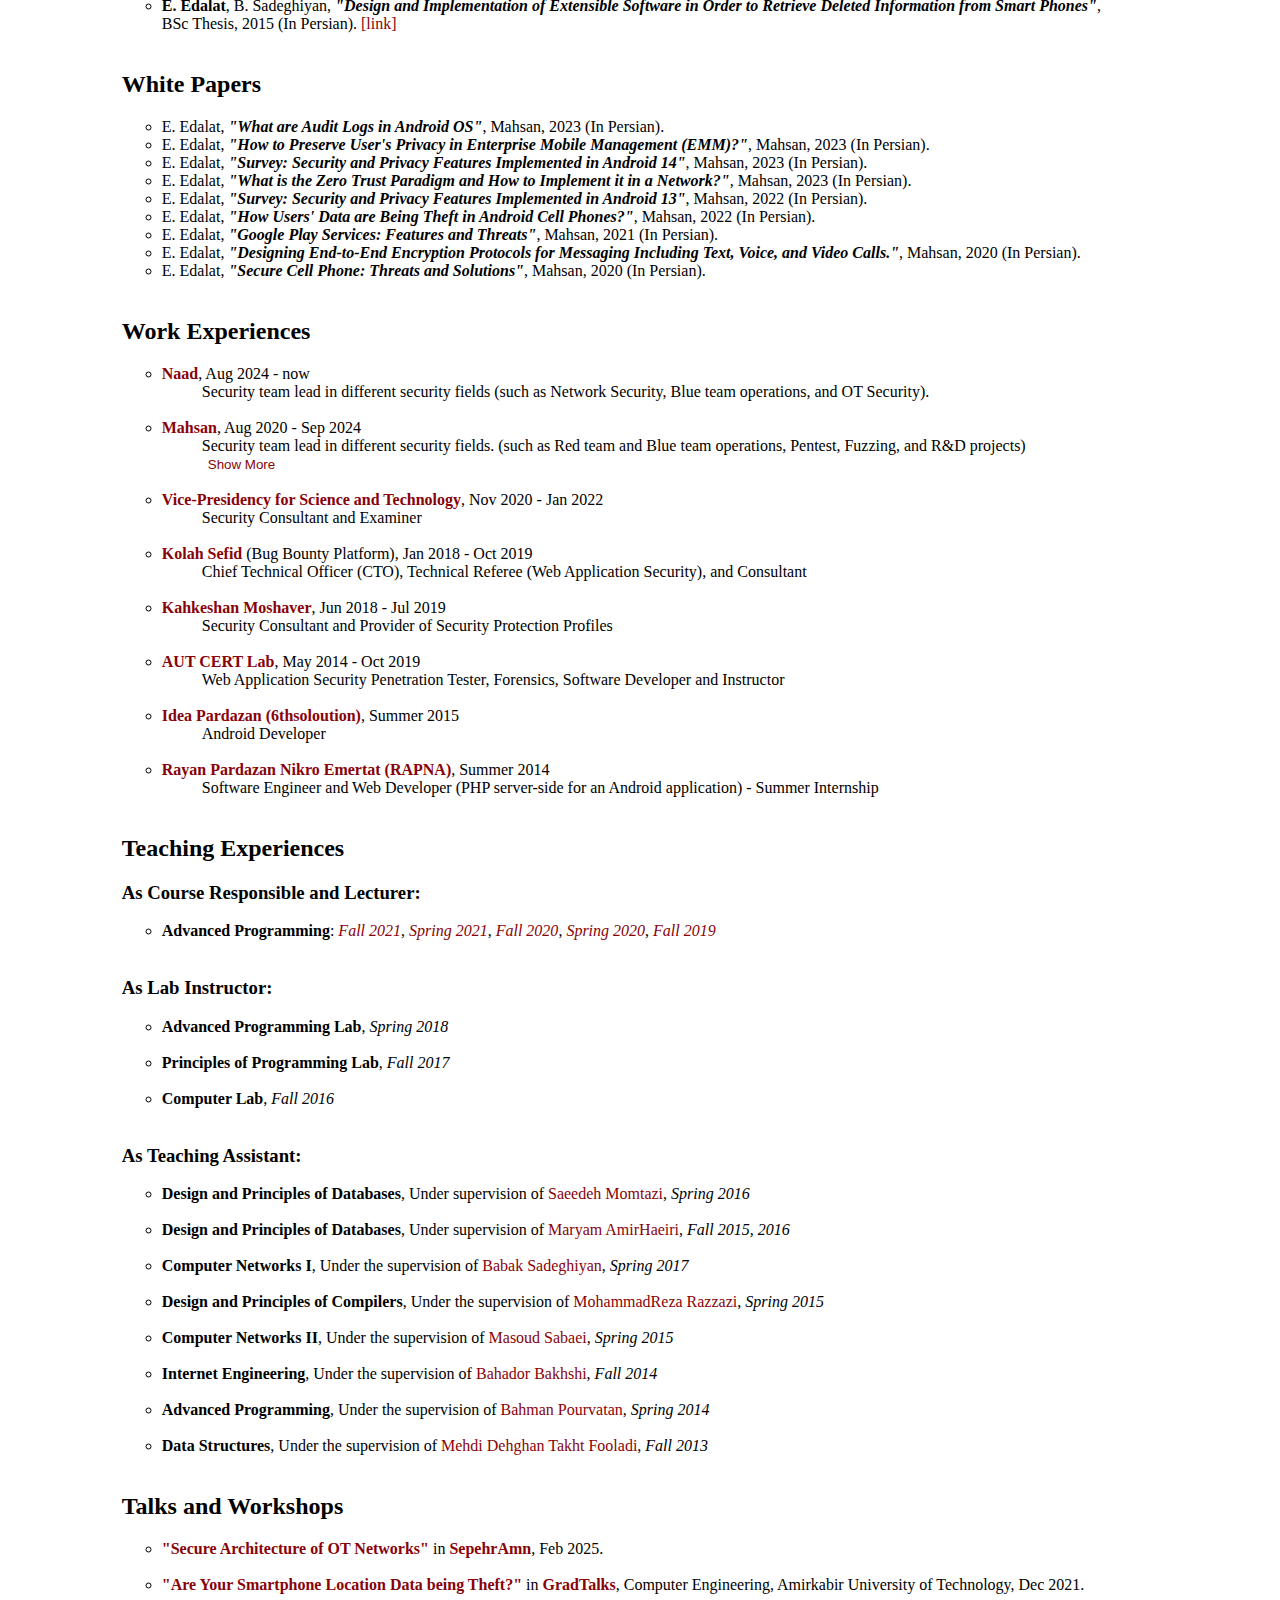
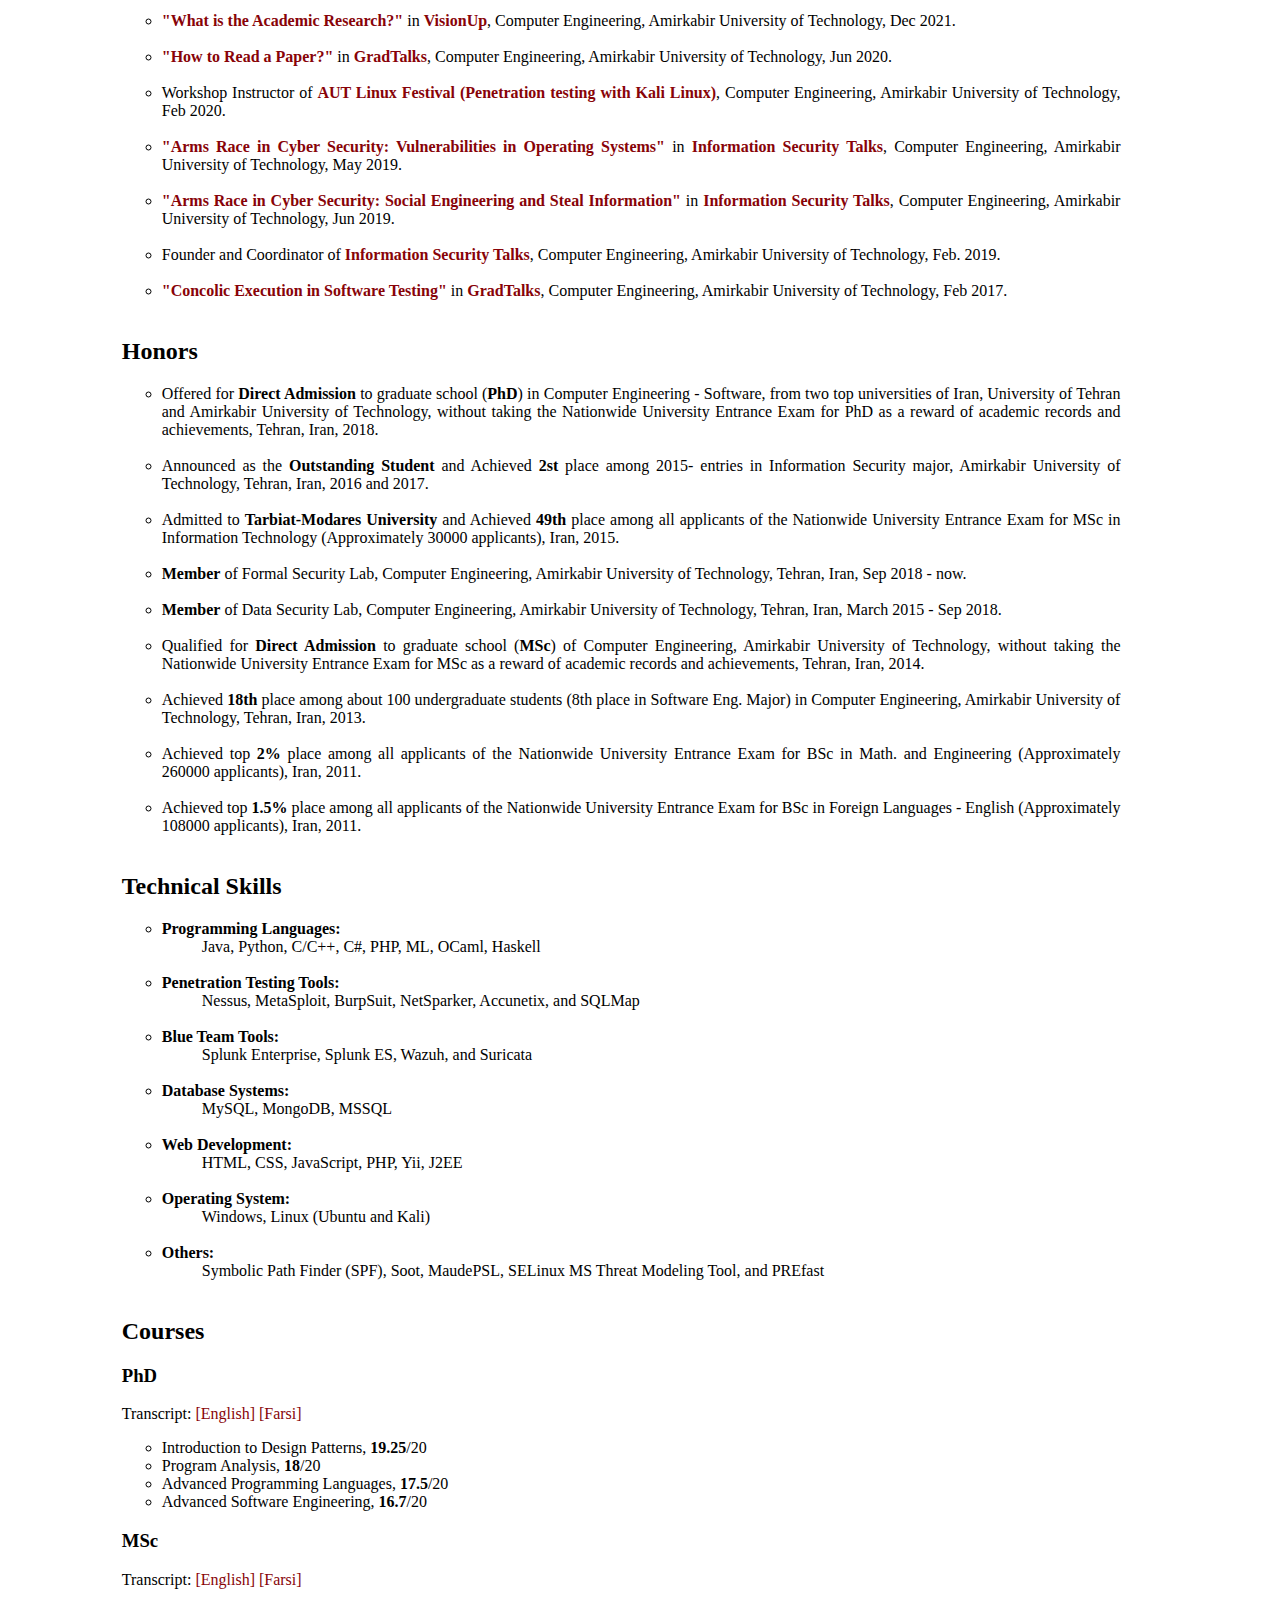
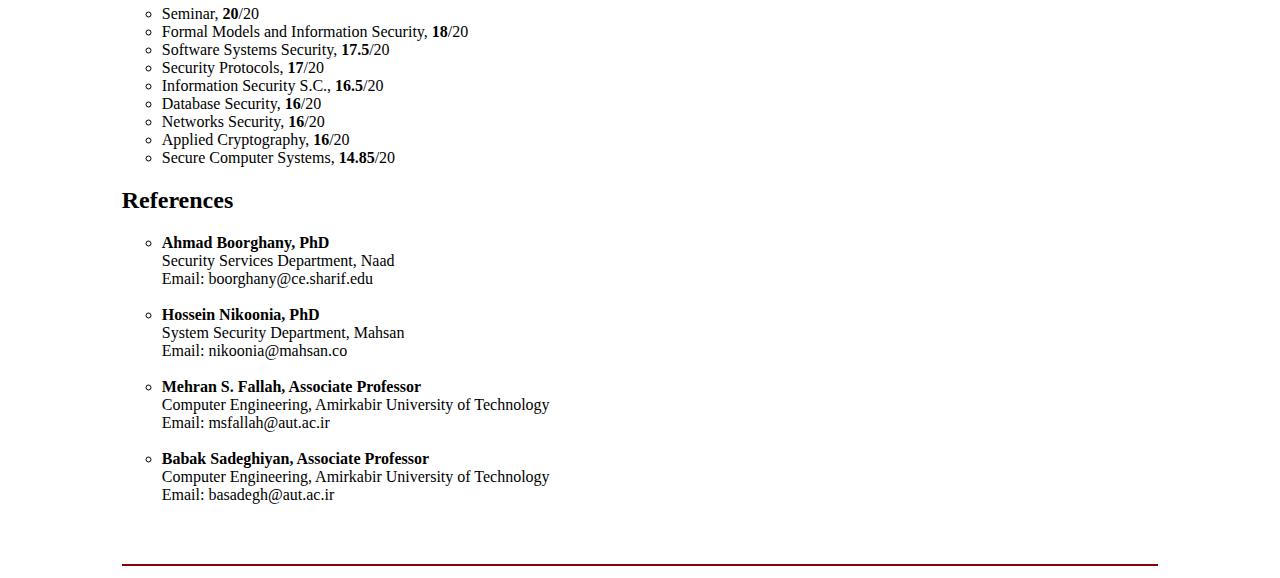
==== commit 53a8c72c: "Update index.html" ====
--- a/index.html
+++ b/index.html
@@ -88,7 +88,7 @@
 <h2>Education</h2>
 
 <ul style="    text-align: justify; text-justify: inter-word;">
-<li> Amirkabir University of Technology (Tehran Polytechnic) - PhD Candidate, Software - Sep 2018, now - GPA: <b>17.86</b> / 20
+<li> Amirkabir University of Technology (Tehran Polytechnic) - PhD Candidate, Software - Sep 2018, Feb 2024 - GPA: <b>17.86</b> / 20
 <ul style="list-style-type:none">
 	<li> Supervisor: <a href="http://aut.ac.ir/msfallah"> Mehran S. Fallah</a></li>
 <br/>
@@ -126,7 +126,7 @@
 
 
 <ul>
-<li><b><i>Differential Privacy in Personalized Web Search</b></i>- PhD Thesis Proposal, Formal Security Lab- (Sep 2018-Now)<br/> 
+<li><b><i>Differential Privacy in Personalized Web Search</b></i>- PhD Thesis Proposal, Formal Security Lab- (Sep 2018-Feb 2024)<br/> 
 <p>Many internet applications personalize their services to the interests of
 users. They indeed process the natural language words in the log of
 interactions of a user with the application and extract a user profile that
